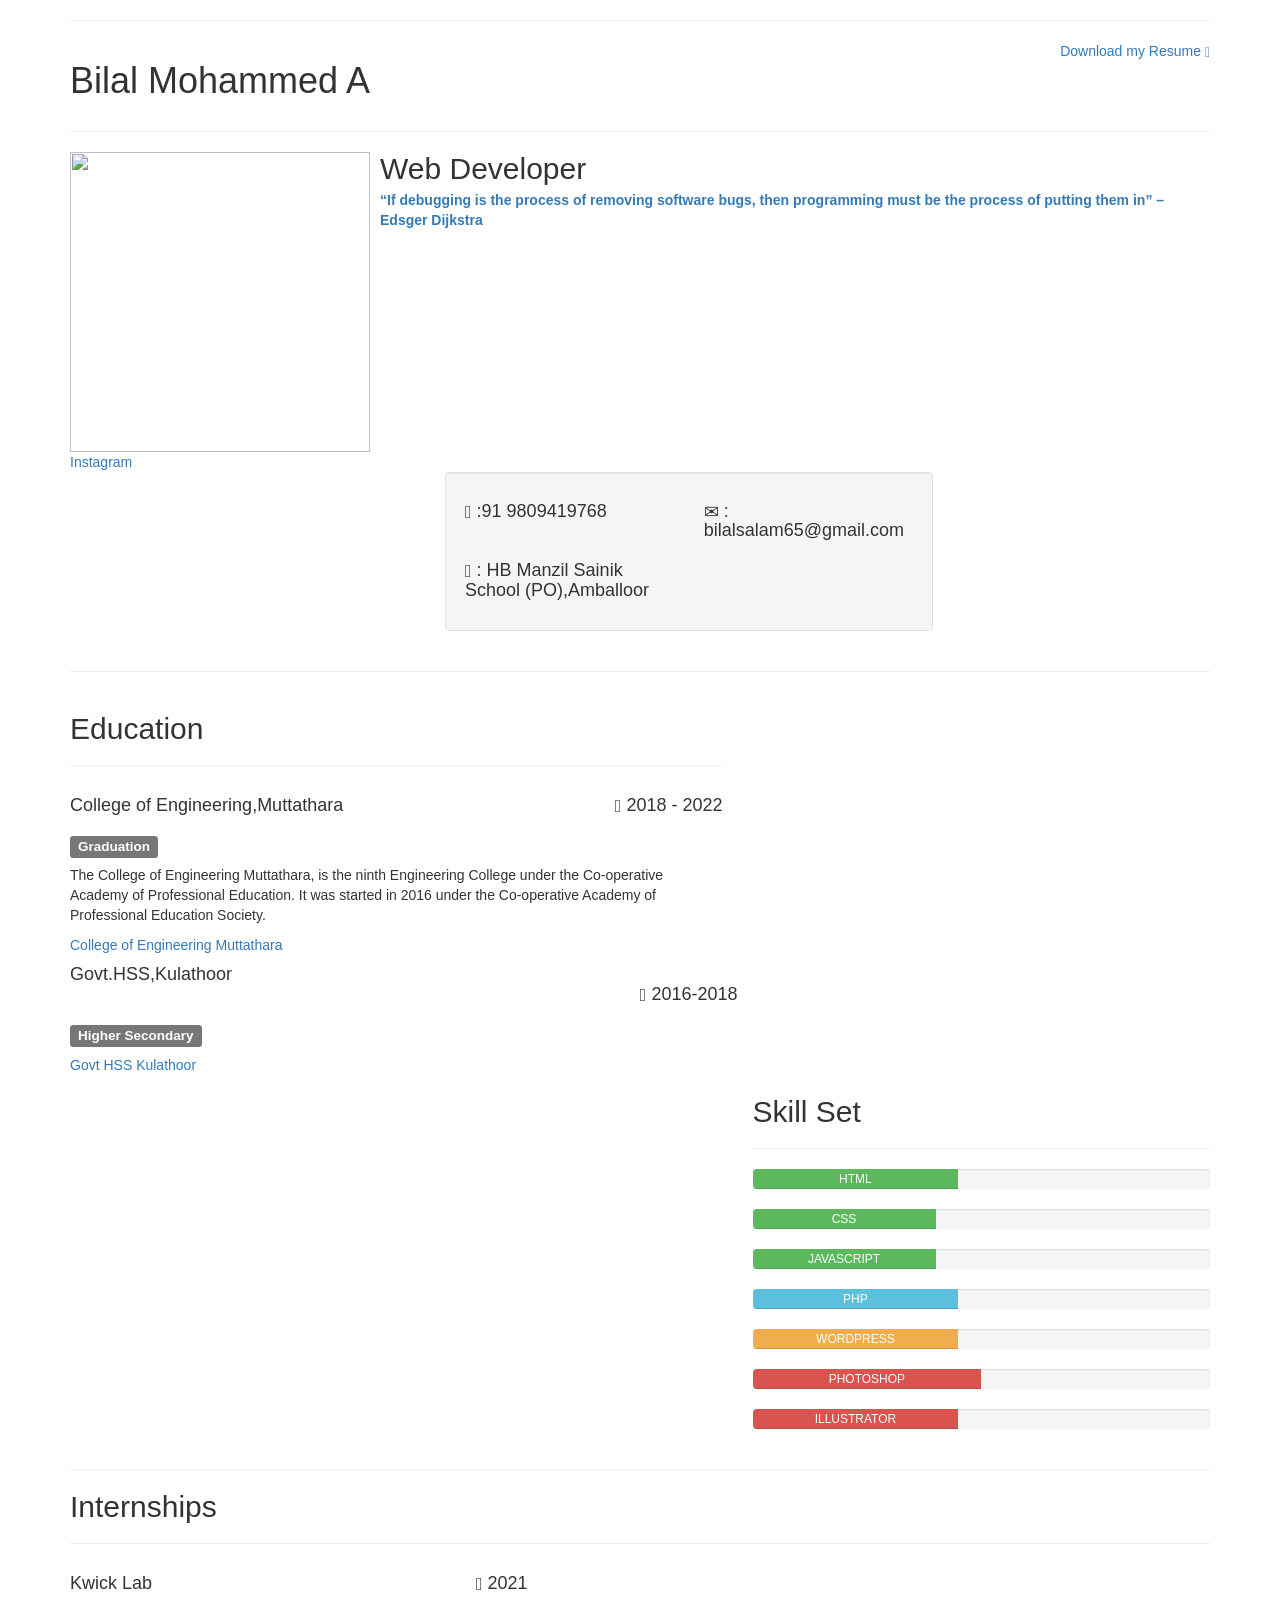
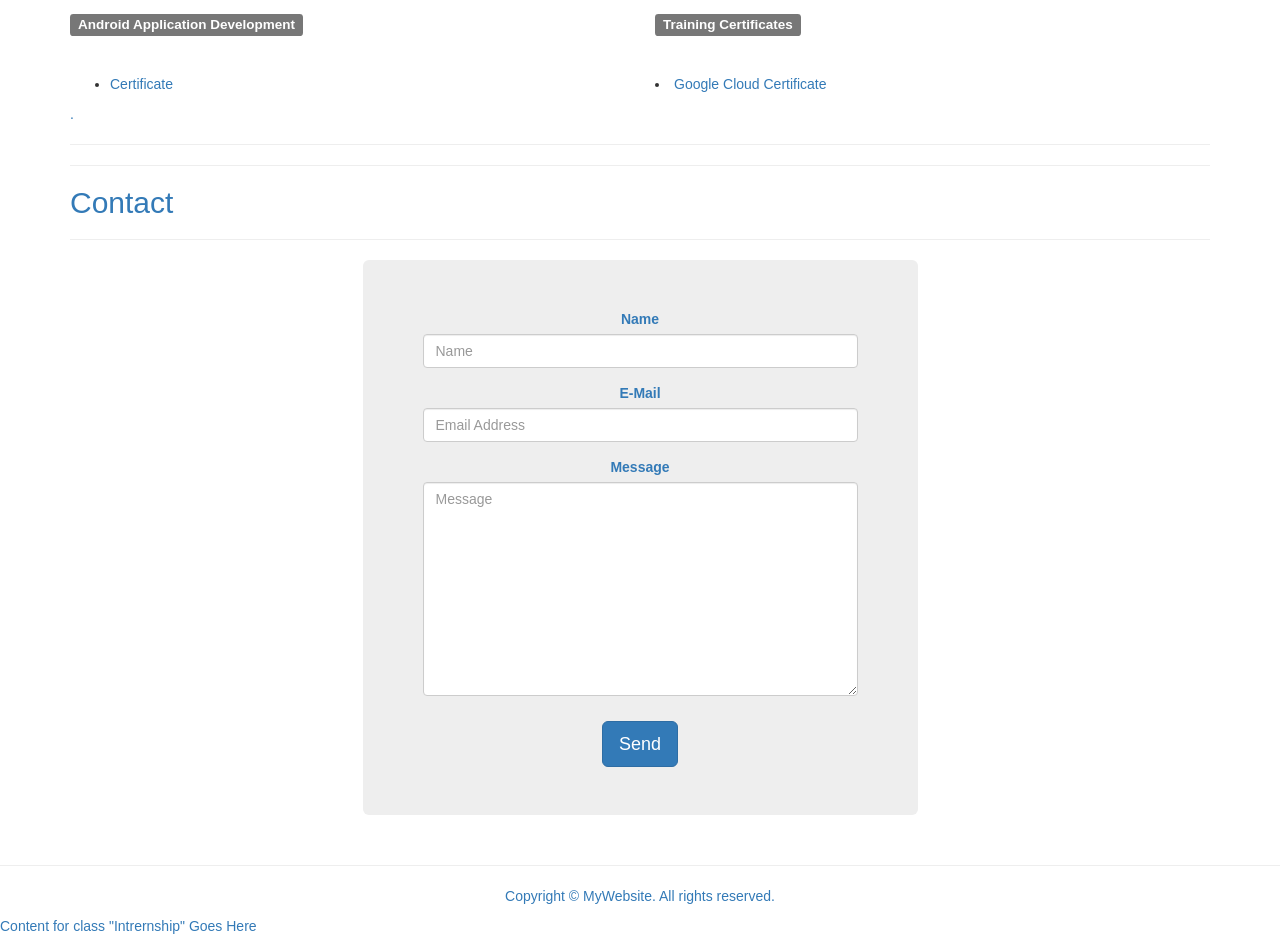
==== index.html @ 8e6f0cd2 "Update index.html" ====
<!DOCTYPE html>
<html lang="en">
<head>
<meta charset="utf-8">
<meta http-equiv="X-UA-Compatible" content="IE=edge">
<meta name="viewport" content="width=device-width, initial-scale=1">
<title>Bilal Salam</title>

<!-- Bootstrap -->
<link rel="stylesheet" href="css/bootstrap.css">
<style type="text/css">
.EDu {
}
.Intrernship {
}
</style>

<!-- HTML5 shim and Respond.js for IE8 support of HTML5 elements and media queries -->
<!-- WARNING: Respond.js doesn't work if you view the page via file:// -->
<!--[if lt IE 9]>
      <script src="https://oss.maxcdn.com/html5shiv/3.7.2/html5shiv.min.js"></script>
      <script src="https://oss.maxcdn.com/respond/1.4.2/respond.min.js"></script>
    <![endif]-->
</head>
<body>
<div class="container">
  <hr>
  <div class="row">
    <div class="col-xs-6">
      <h1>Bilal Mohammed A</h1>
    </div>
    <div class="col-xs-6">
      <p class="text-right"><a>Download my </a><a href="file:///C|/Users/Hilal Mohammed/Desktop/Hilal Documents/resume.pdf">Resume</a><a> <span class="glyphicon glyphicon-download-alt" aria-hidden="true"></span></a></p>
    </div>
  </div>
  <hr>
  <div class="row">
    <div class="col-xs-12">
      <div class="media">
        <div class="media-left"> <a href="#"> <img src="images/rty-032.jpg" width="300" height="300" alt=""/></a></div>
        <div class="media-body">
          <h2 class="media-heading">Web Developer</h2>
          <strong><a href="https://medium.com/coding-at-dawn/46-encouraging-quotes-for-web-developers-21f3e68a9fdd"> “If debugging is the process of removing software bugs, then programming must be the process of putting them in” – Edsger Dijkstra </a></strong></div>
        <a href="https://www.instagram.com/_bilal_salam_/?hl=en" target="new">Instagram</a></div>
    </div>
    <div class="col-xs-5 well col-md-offset-4">
      <div class="row">
        <div class="col-lg-6">
          <h4><span class="glyphicon glyphicon-phone" aria-hidden="true"></span> :91 9809419768</h4>
        </div>
        <div class="col-lg-6">
          <h4><span class="glyphicon glyphicon-envelope" aria-hidden="true"></span> : bilalsalam65@gmail.com</h4>
        </div>
      </div>
      <div class="row">
        <div class="col-lg-6">
          <h4><span class="glyphicon glyphicon-map-marker" aria-hidden="true"></span> : HB Manzil Sainik School (PO),Amballoor</h4>
        </div>
        <div class="col-lg-6"></div>
      </div>
    </div>
  </div>
  <hr>
  <div class="row EDu">
    <div class="col-sm-8 col-lg-7">
      <h2>Education</h2>
      <hr>
      <div class="row">
        <div class="col-xs-6">
          <h4>College of Engineering,Muttathara</h4>
        </div>
        <div class="col-xs-6">
          <h4 class="text-right"><span class="glyphicon glyphicon-calendar" aria-hidden="true"></span> 2018 - 2022</h4>
        </div>
      </div>
      <h4><span class="label label-default">Graduation</span></h4>
      <p>The College of Engineering Muttathara, is the ninth Engineering College under the Co-operative Academy of Professional Education. It was started in 2016 under the Co-operative Academy of Professional Education Society.</p>
      <a href="https://cemuttathara.org/" target="new"> College of Engineering Muttathara </a>
      <div class="row">
        <div class="col-xs-6">
          <h4>Govt.HSS,Kulathoor</h4>
        </div>
        <div class="col
           <h4 class="text-right">&nbsp;
          <h4 class="text-right"><span class="glyphicon glyphicon-calendar" aria-hidden="true"></span> 2016-2018</h4>
        </div>
      </div>
      <h4><span class="label label-default">Higher Secondary</span></h4>
      <p></p>
      <a href="https://www.google.com/maps/uv?pb=!1s0x3b05be8ddf71449b:0x9cc65a58ab740cec!3m1!7e115!4shttps://lh5.googleusercontent.com/p/AF1QipPWMw6dT3Jnxt-10v-lchp_ntFnk-zaHBDnufw1%3Dw282-h160-k-no!5sgovt+hss+kulathoor+school+code+-+Google+Search!15zQ2dJZ0FRPT0&imagekey=!1e10!2sAF1QipPWMw6dT3Jnxt-10v-lchp_ntFnk-zaHBDnufw1&hl=en&sa=X&ved=2ahUKEwiK3YTK9-TzAhUs63MBHTxiD-AQoip6BAhQEAM" target="new">Govt HSS Kulathoor</a></div>
    <div class="col-sm-8 col-lg-7">&nbsp;</div>
    <div class="col-sm-4 col-lg-5">
      <h2>Skill Set</h2>
      <hr>
      <!-- Green Progress Bar -->
      <div class="progress">
        <div class="progress-bar progress-bar-success" role="progressbar" aria-valuenow="85" aria-valuemin="0" aria-valuemax="100" style="width: 45%"> HTML</div>
      </div>
      <!-- Blue Progress Bar -->
      <div class="progress">
        <div class="progress-bar progress-bar-success" role="progressbar" aria-valuenow="" aria-valuemin="0" aria-valuemax="100" style="width: 40%"> CSS</div>
      </div>
      <!-- Yellow Progress Bar -->
      <div class="progress">
        <div class="progress-bar progress-bar-success" role="progressbar" aria-valuenow="70" aria-valuemin="0" aria-valuemax="100" style="width: 40%"> JAVASCRIPT</div>
      </div>
      <!-- Red Progress Bar -->
      <div class="progress">
        <div class="progress-bar progress-bar-info" role="progressbar" aria-valuenow="60" aria-valuemin="0" aria-valuemax="100" style="width: 45%"> PHP</div>
      </div>
      <div class="progress">
        <div class="progress-bar progress-bar-warning" role="progressbar" aria-valuenow="55" aria-valuemin="0" aria-valuemax="100" style="width: 45%"> WORDPRESS</div>
      </div>
      <div class="progress">
        <div class="progress-bar progress-bar-danger" role="progressbar" aria-valuenow="50" aria-valuemin="0" aria-valuemax="100" style="width: 50%"> PHOTOSHOP</div>
      </div>
      <div class="progress">
        <div class="progress-bar progress-bar-danger" role="progressbar" aria-valuenow="50" aria-valuemin="0" aria-valuemax="100" style="width: 45%"> ILLUSTRATOR</div>
      </div>
    </div>
  </div>
  <hr>
  <h2>Internships</h2>
  <hr>
  <div class="row">
    <div class="col-lg-6">
      <div class="row">
        <div class="col-xs-5">
          <h4>Kwick Lab</h4>
        </div>
        <div class="col-xs-5">
          <h4 class="text-right"><span class="glyphicon glyphicon-calendar" aria-hidden="true"></span> 2021</h4>
        </div>
      </div>
      <h4><span class="label label-default">Android Application Development</span></h4>
      <p>&nbsp;</p>
      <ul>
        <li> <a href="Certificate (0076).jpg" target="new">Certificate</a>
      </ul>
      <a href="/Coursera 8WQWTU9MKTCG.pdf" /a>. </a></div>
    <a href="/Coursera 8WQWTU9MKTCG.pdf" /a>
    <div class="col-lg-6">
      <div class="row">
          <div class="col-xs-5"> </div>
          <div class="col-xs-6">
            <h4 class="text-right">&nbsp;</h4>
        </div>
      </div>
        <h4><span class="label label-default">Training Certificates</span></h4>
      <p>&nbsp;</p>

    
        <li> <a href="Coursera 8APX7NNWUPXX.pdf" target="new"> Google Cloud Certificate</a>
      </ul>
  
      </ul>
      </div>
    </a></div>
  <a href="/Coursera 8WQWTU9MKTCG.pdf" /a>
  <hr>
  
  <hr>
  <h2>Contact</h2>
  <hr>
</a></div>
<a href="/Coursera 8WQWTU9MKTCG.pdf" /a>
<div class="container">
  <div class="row">
    <div class="col-lg-offset-3 col-xs-12 col-lg-6">
      <div class="jumbotron">
        <div class="row text-center">
          <div class="text-center col-xs-12 col-sm-12 col-md-12 col-lg-12"> </div>
          <div class="text-center col-lg-12">
            <!-- CONTACT FORM https://github.com/jonmbake/bootstrap3-contact-form -->
            <form role="form" id="feedbackForm" class="text-center">
              <div class="form-group">
                <label for="name">Name</label>
                <input type="text" class="form-control" id="name" name="name" placeholder="Name">
                <span class="help-block" style="display: none;">Please enter your name.</span></div>
              <div class="form-group">
                <label for="email">E-Mail</label>
                <input type="email" class="form-control" id="email" name="email" placeholder="Email Address">
                <span class="help-block" style="display: none;">Please enter a valid e-mail address.</span></div>
              <div class="form-group">
                <label for="message">Message</label>
                <textarea rows="10" cols="100" class="form-control" id="message" name="message" placeholder="Message"></textarea>
                <span class="help-block" style="display: none;">Please enter a message.</span></div>
              <span class="help-block" style="display: none;">Please enter a the security code.</span>
              <button type="submit" id="feedbackSubmit" class="btn btn-primary btn-lg" style=" margin-top: 10px;"> Send</button>
            </form>
            <!-- END CONTACT FORM -->
          </div>
        </div>
      </div>
    </div>
  </div>
</div>
<hr>
<footer class="text-center">
  <div class="container">
    <div class="row">
      <div class="col-xs-12">
        <p>Copyright © MyWebsite. All rights reserved.</p>
      </div>
    </div>
  </div>
</footer>
<!-- jQuery (necessary for Bootstrap's JavaScript plugins) -->
<script src="js/jquery-1.11.3.min.js"></script>
<!-- Include all compiled plugins (below), or include individual files as needed -->
<script src="js/bootstrap.js"></script>
<header class="Intrernship">Content for  class "Intrernship" Goes Here</header>
</a>
</body>
</html>
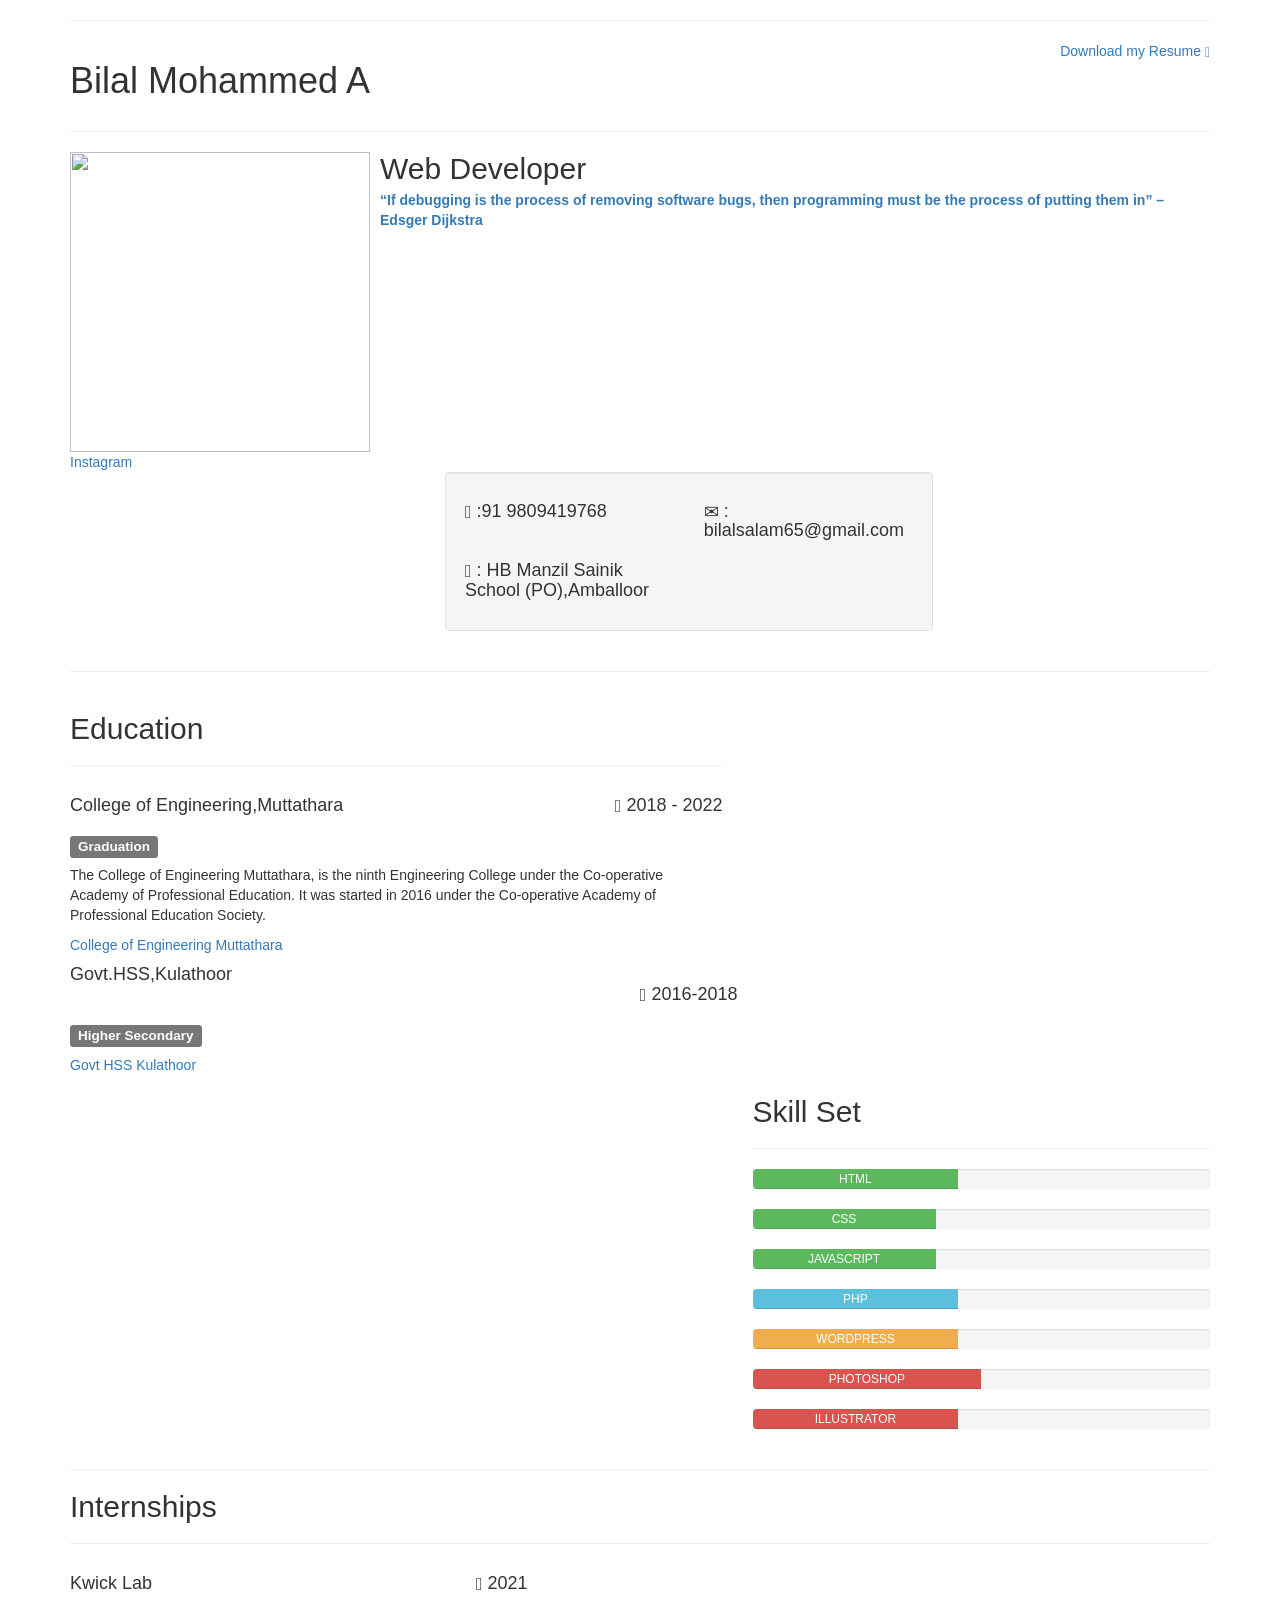
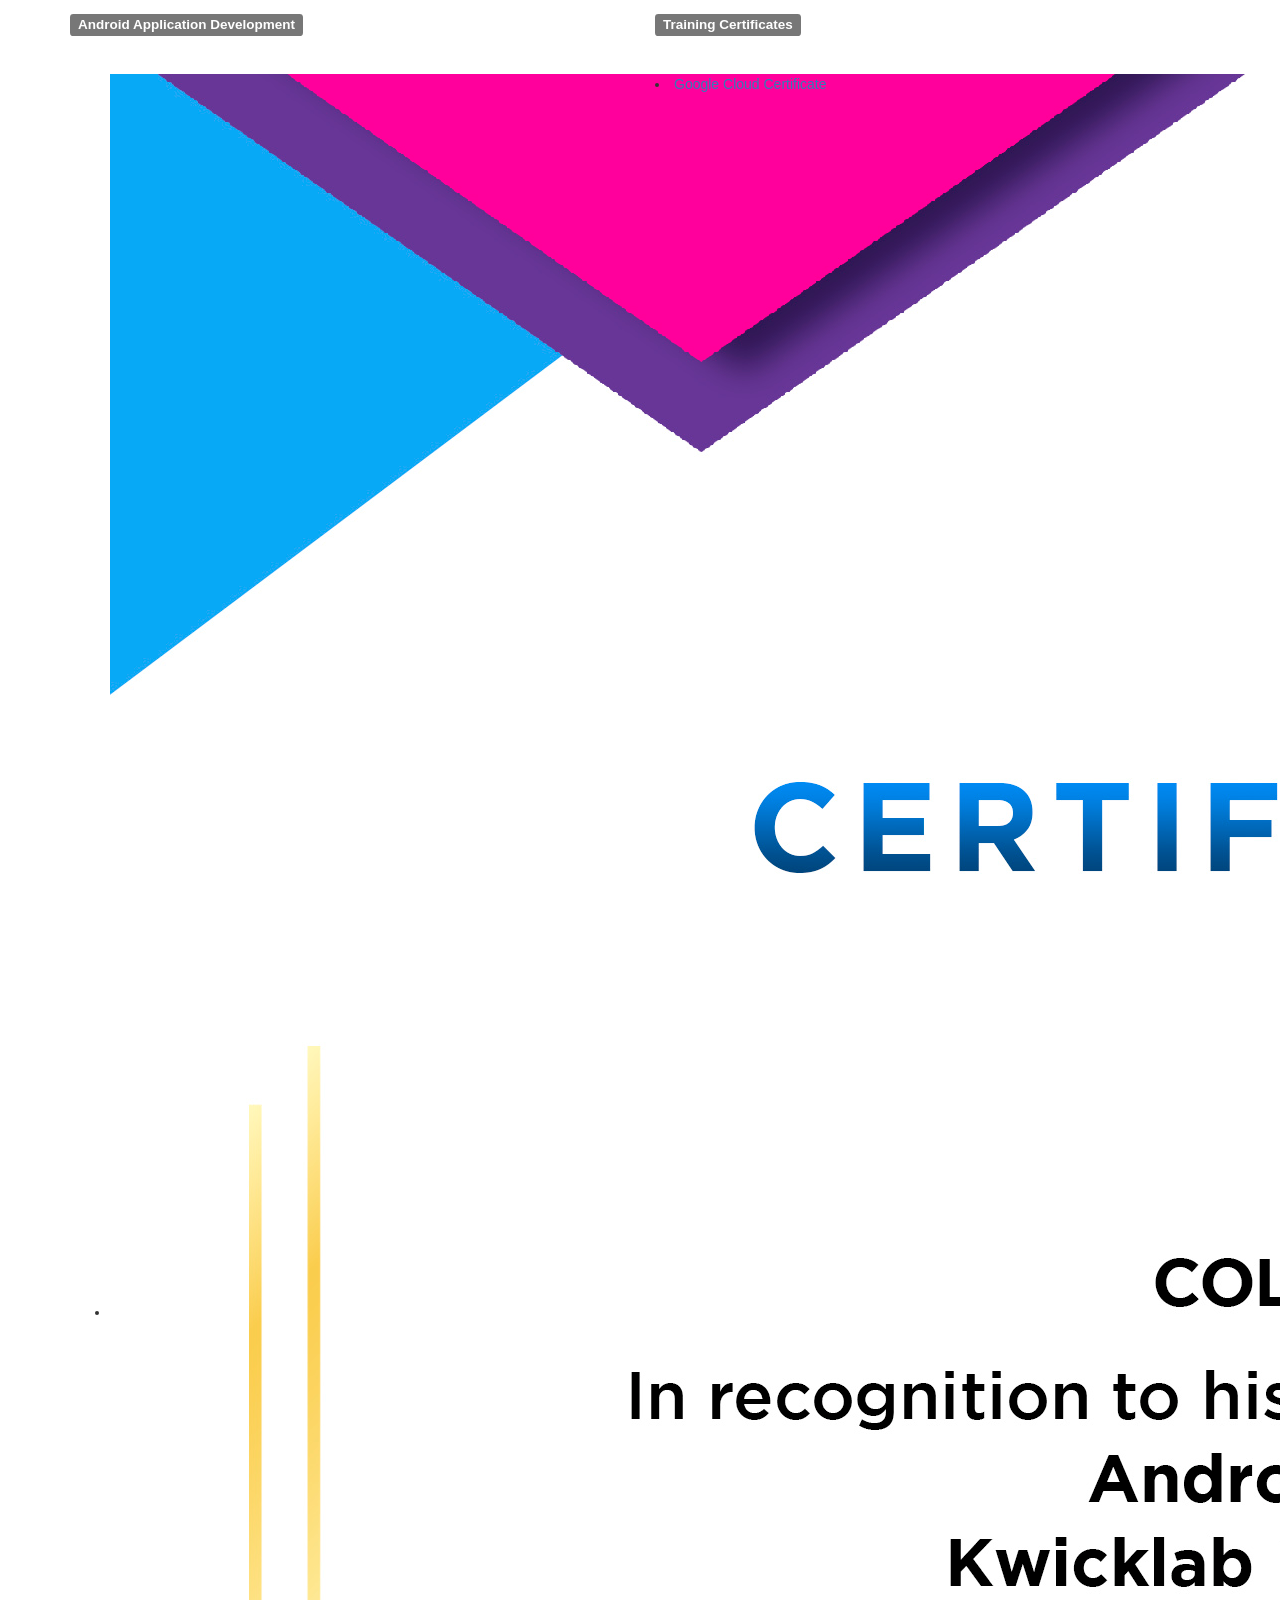
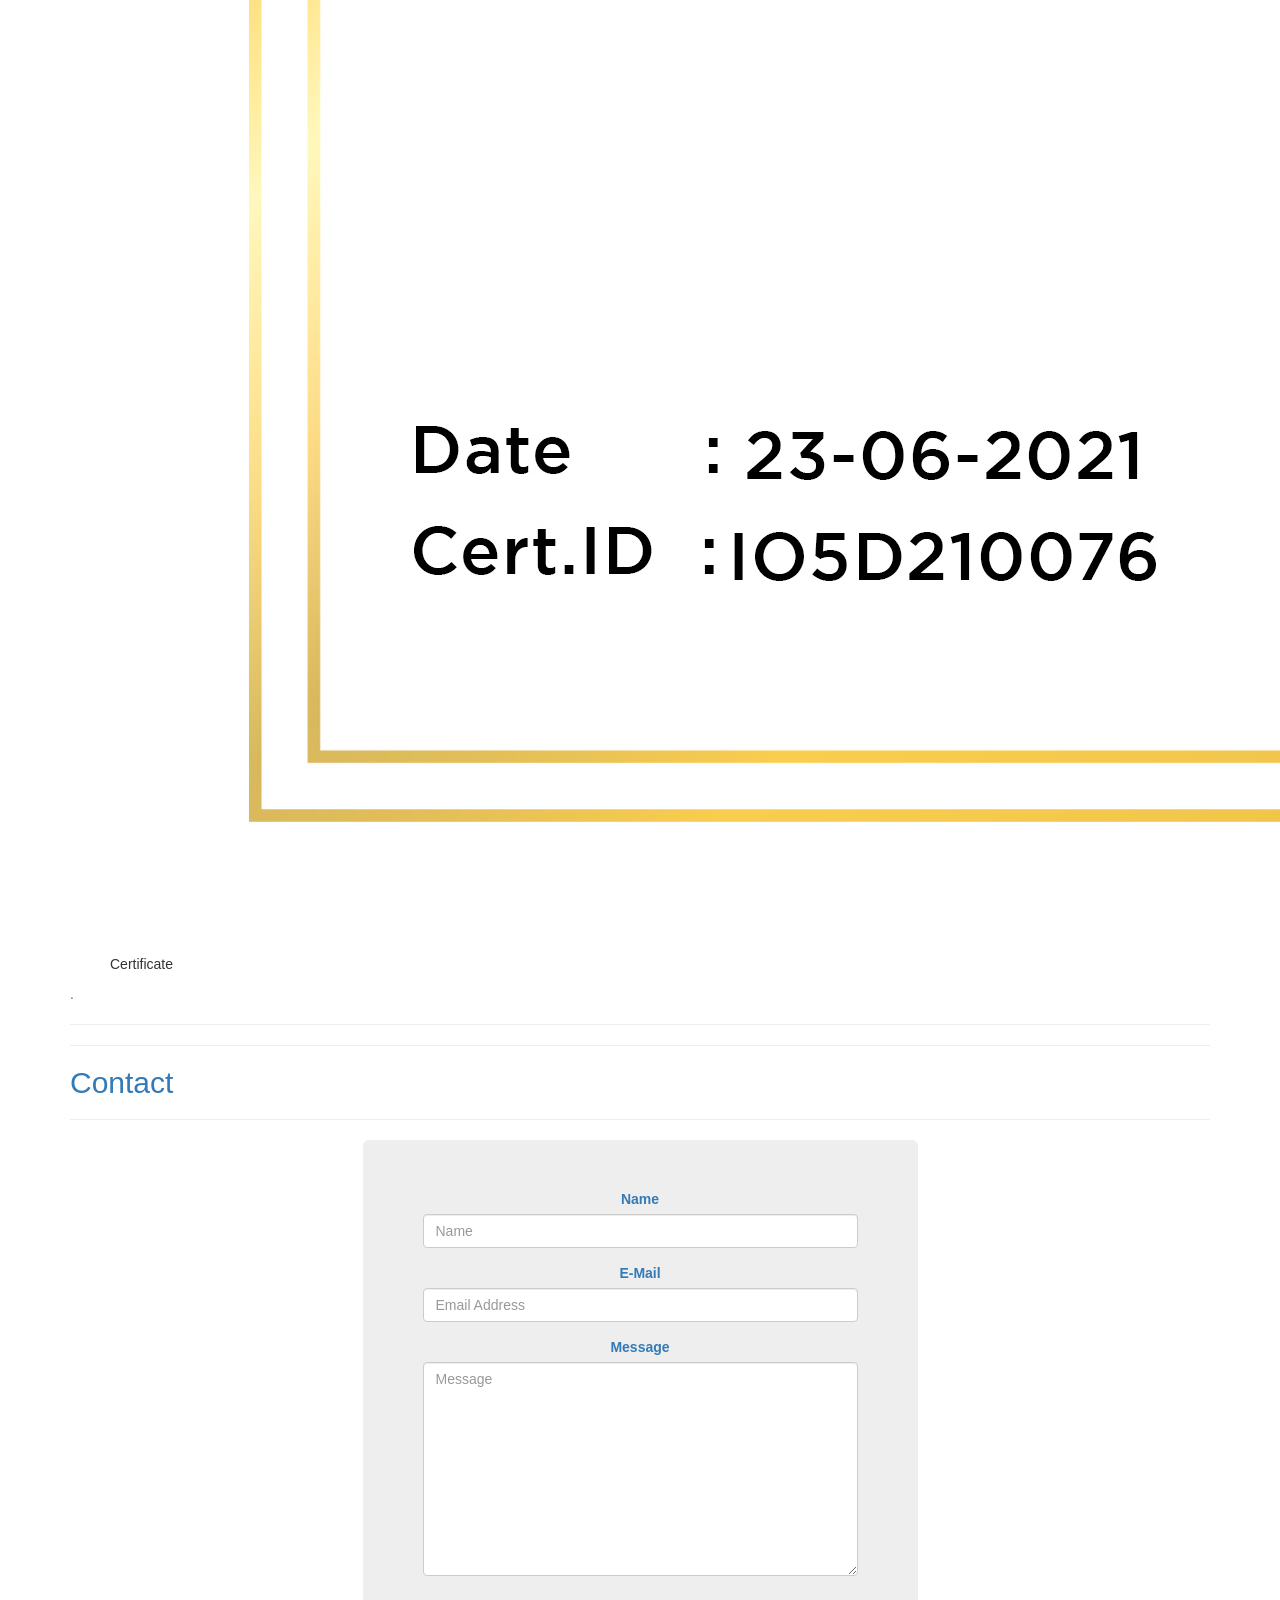
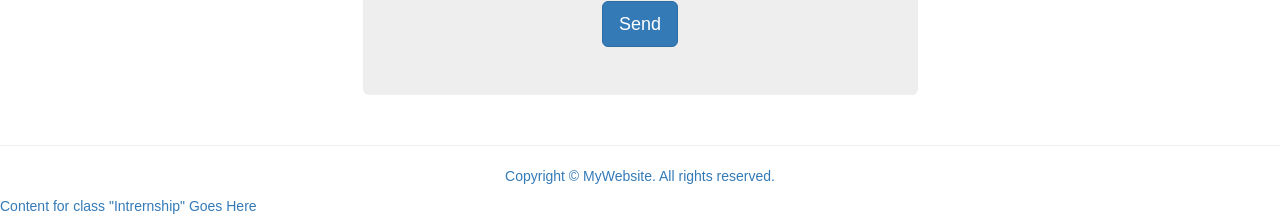
==== commit 04a1f0f4: "Update index.html" ====
--- a/index.html
+++ b/index.html
@@ -135,7 +135,7 @@
       <h4><span class="label label-default">Android Application Development</span></h4>
       <p>&nbsp;</p>
       <ul>
-        <li> <a href="Certificate (0076).jpg" target="new">Certificate</a>
+        <li> <image src="Certificate (0076).jpg" target="new">Certificate</a>
       </ul>
       <a href="/Coursera 8WQWTU9MKTCG.pdf" /a>. </a></div>
     <a href="/Coursera 8WQWTU9MKTCG.pdf" /a>
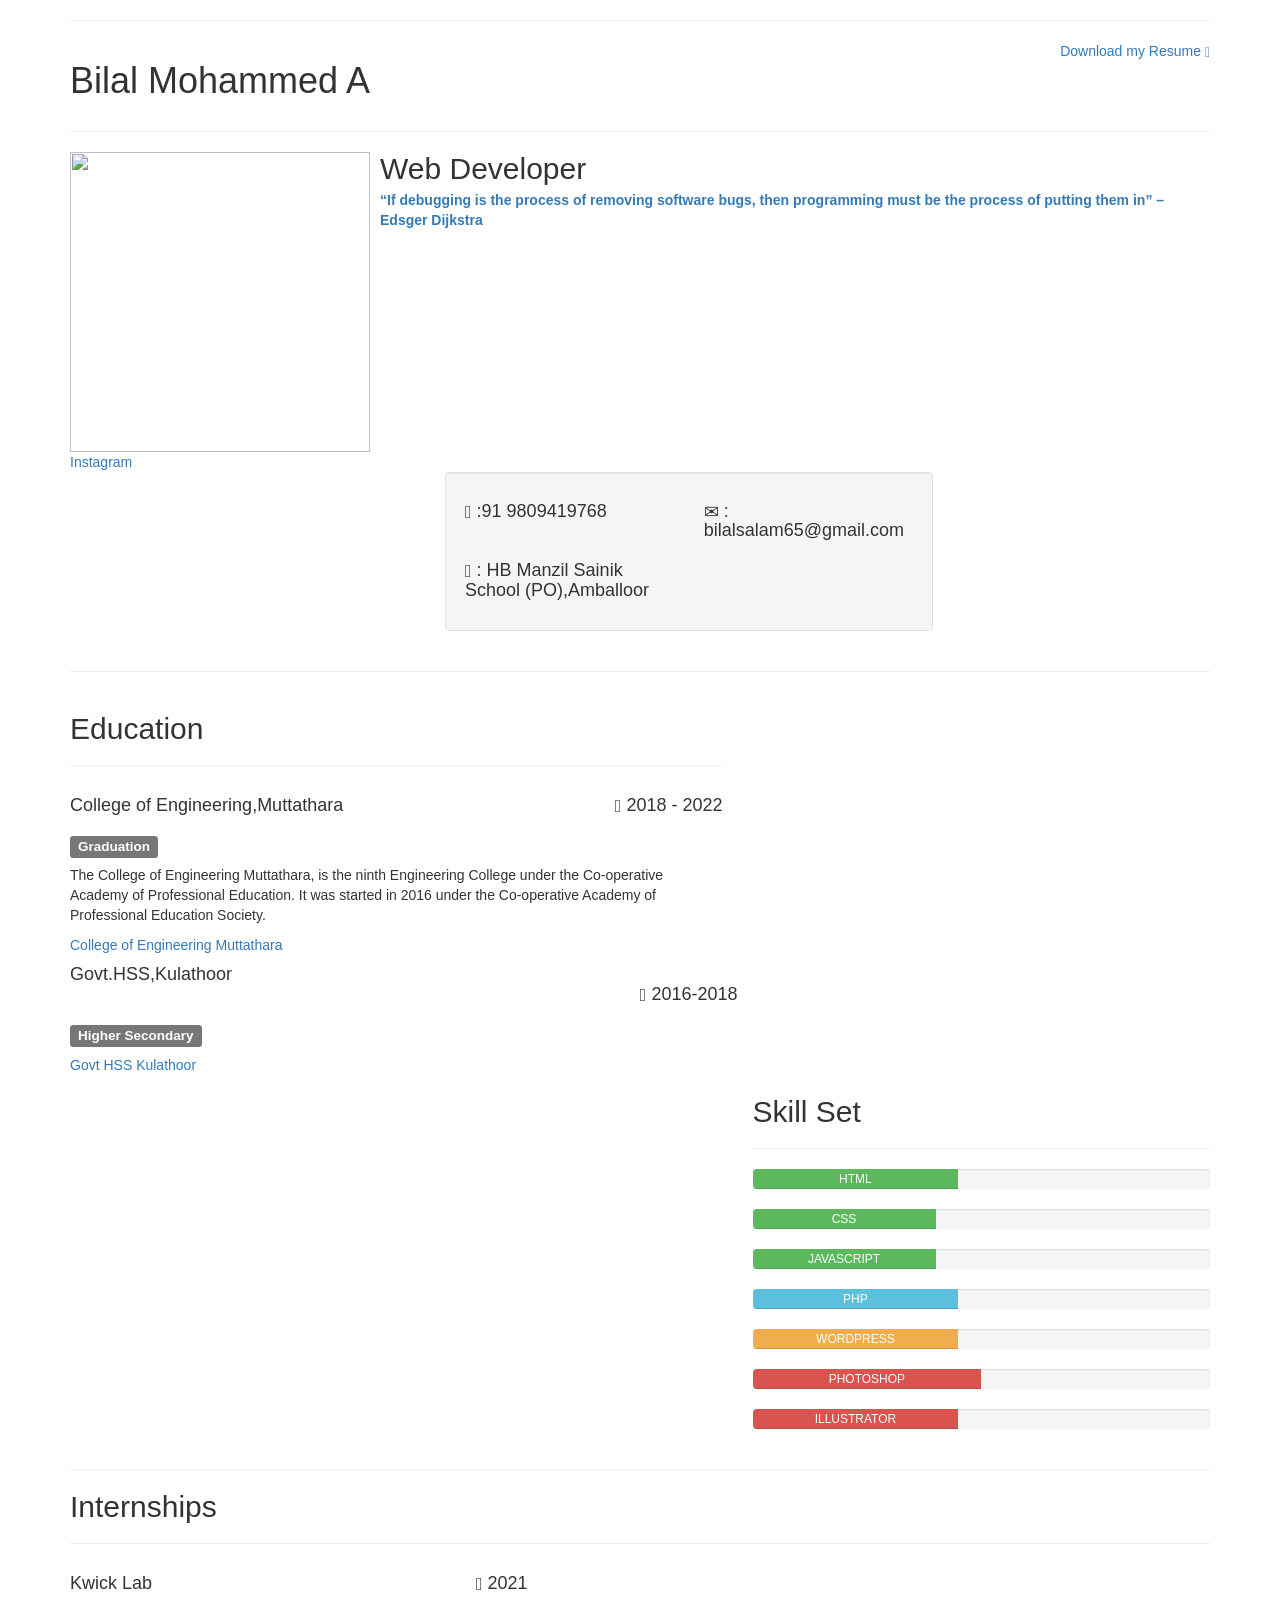
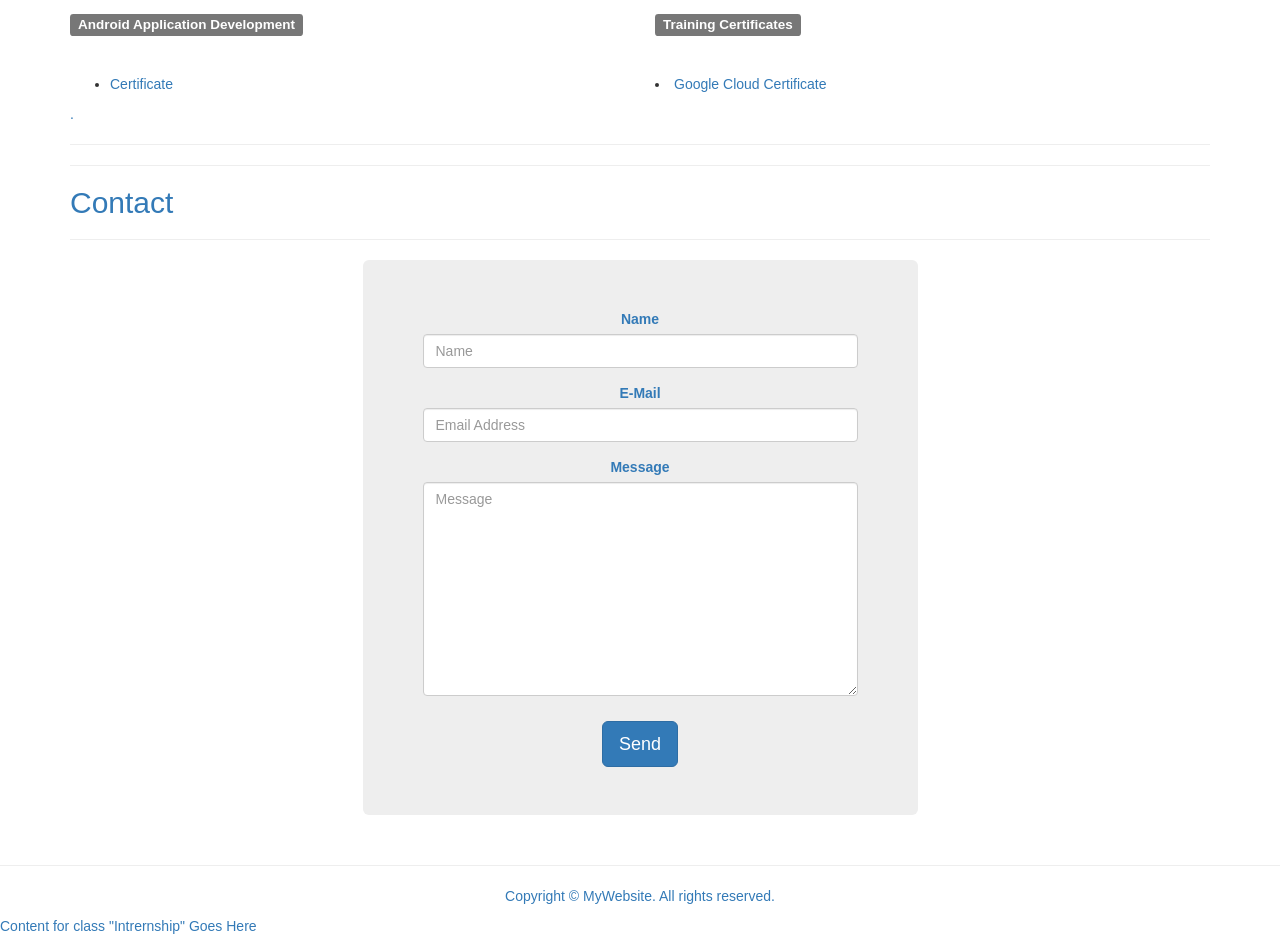
==== commit d25efbf2: "Update index.html" ====
--- a/index.html
+++ b/index.html
@@ -135,7 +135,7 @@
       <h4><span class="label label-default">Android Application Development</span></h4>
       <p>&nbsp;</p>
       <ul>
-        <li> <image src="Certificate (0076).jpg" target="new">Certificate</a>
+        <li> <a href="Intern.pdf" target="new">Certificate</a>
       </ul>
       <a href="/Coursera 8WQWTU9MKTCG.pdf" /a>. </a></div>
     <a href="/Coursera 8WQWTU9MKTCG.pdf" /a>
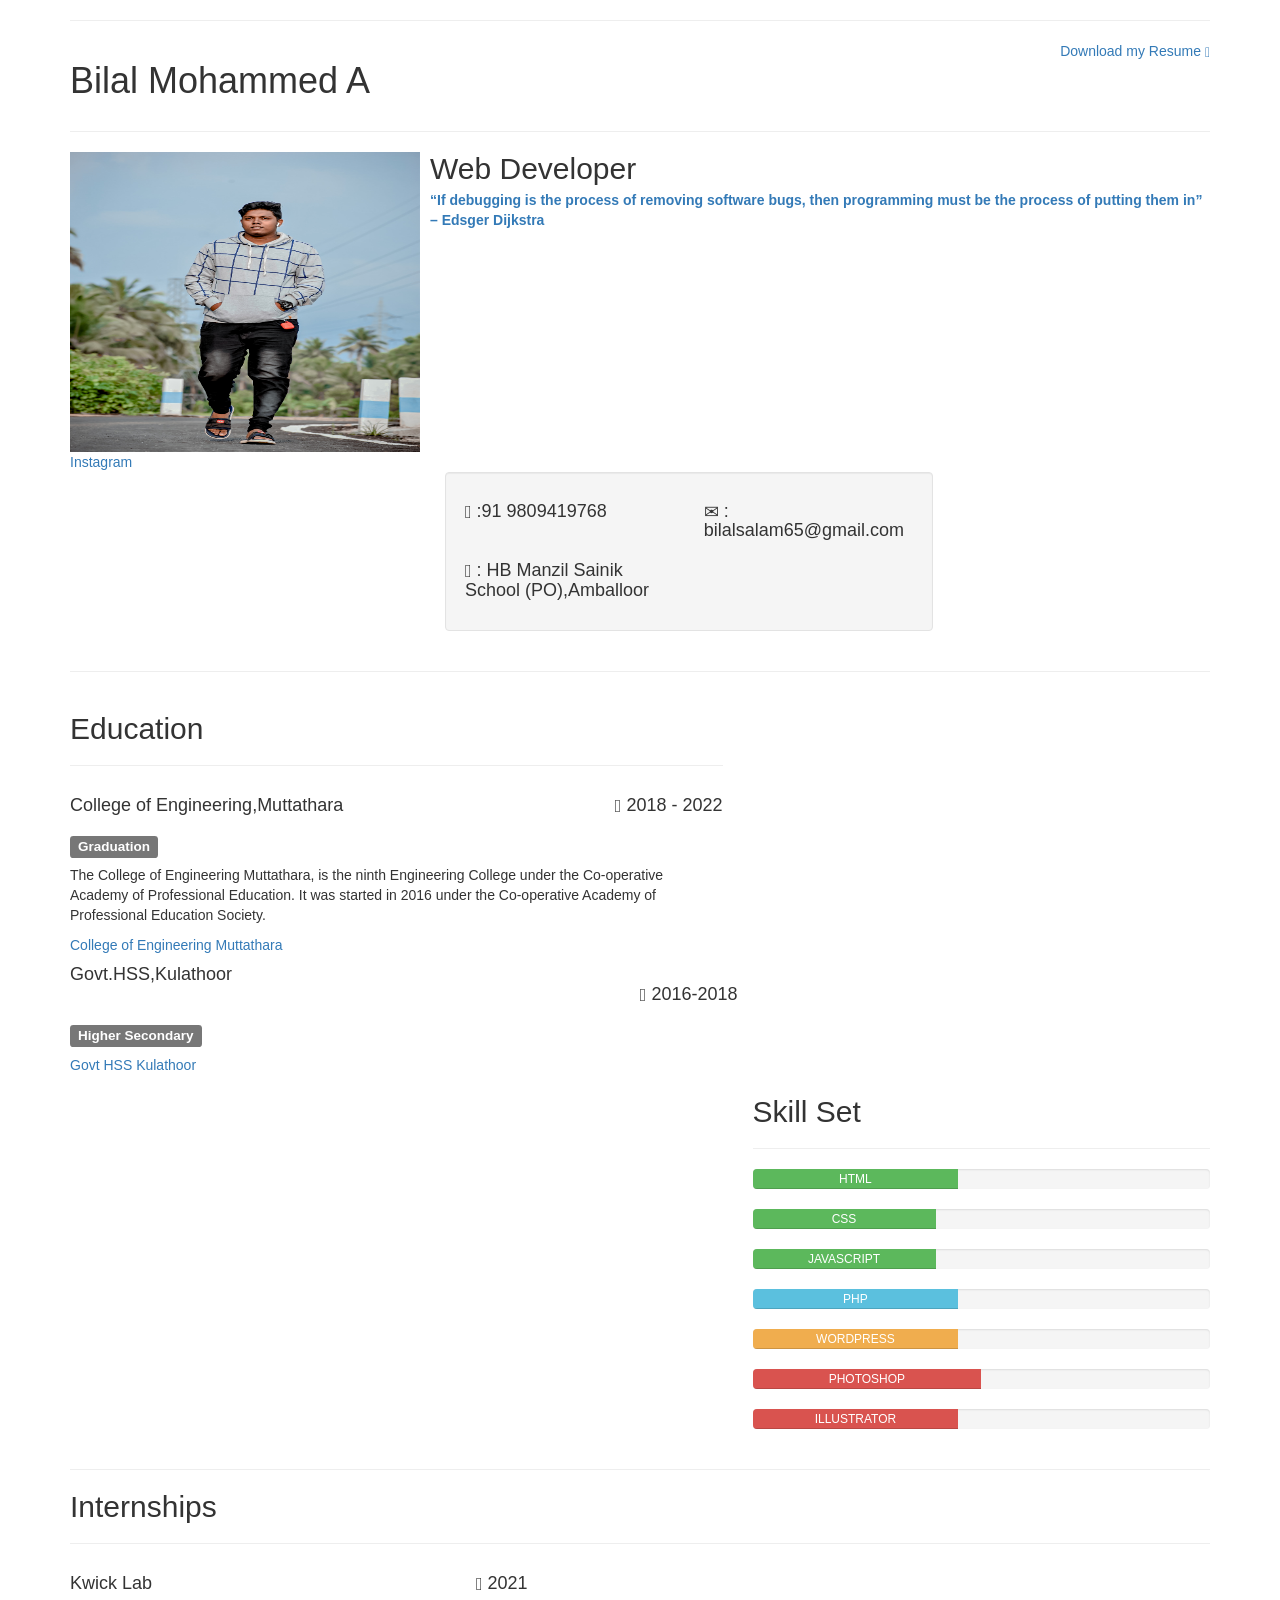
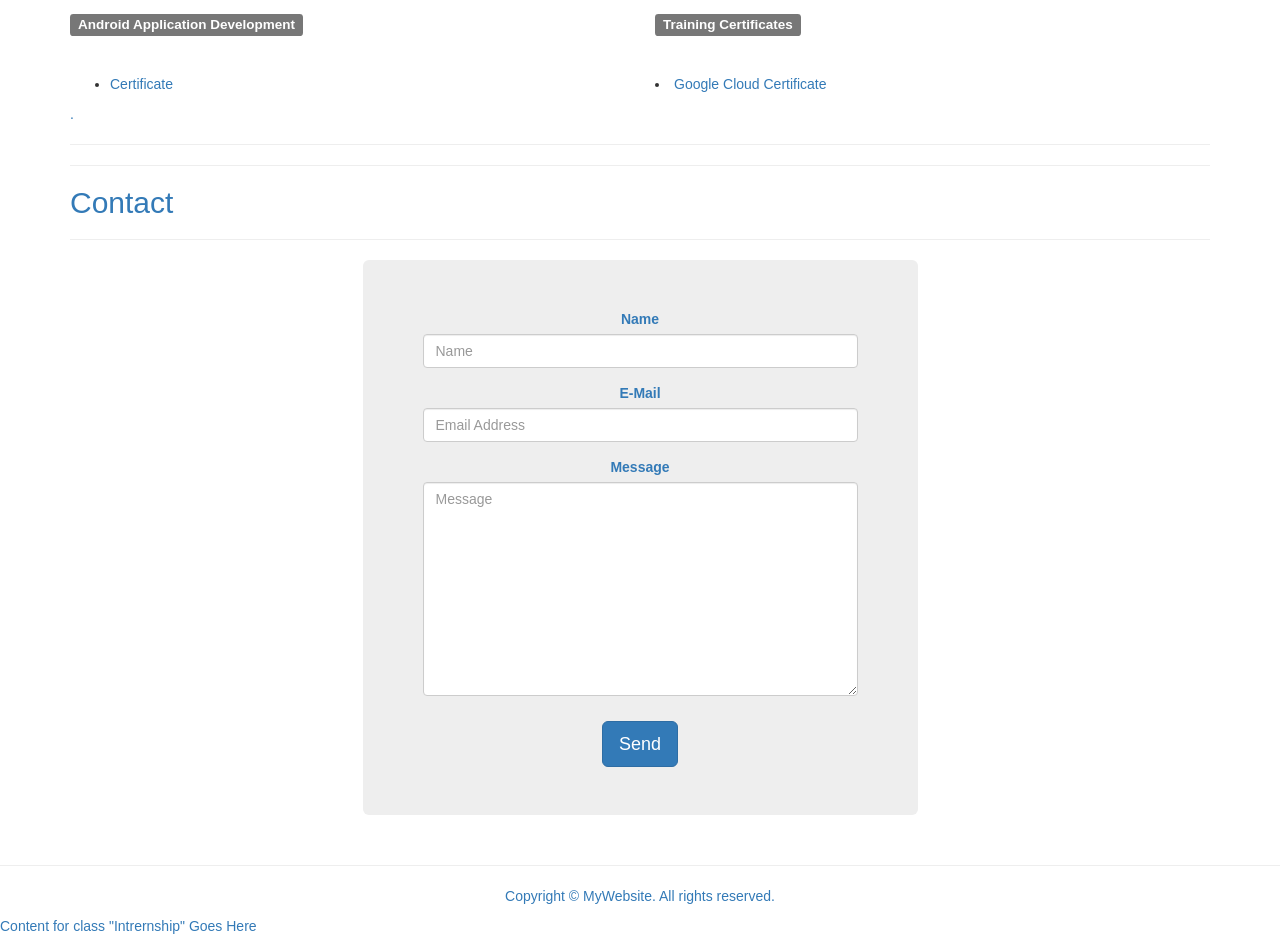
==== commit d70ee5cf: "Update index.html" ====
--- a/index.html
+++ b/index.html
@@ -37,7 +37,7 @@
   <div class="row">
     <div class="col-xs-12">
       <div class="media">
-        <div class="media-left"> <a href="#"> <img src="images/rty-032.jpg" width="300" height="300" alt=""/></a></div>
+        <div class="media-left"> <a href="#"> <img src="017e63c9-0fef-4aa3-a561-627aa233465e.jpg" width="350" height="300" alt=""/></a></div>
         <div class="media-body">
           <h2 class="media-heading">Web Developer</h2>
           <strong><a href="https://medium.com/coding-at-dawn/46-encouraging-quotes-for-web-developers-21f3e68a9fdd"> “If debugging is the process of removing software bugs, then programming must be the process of putting them in” – Edsger Dijkstra </a></strong></div>
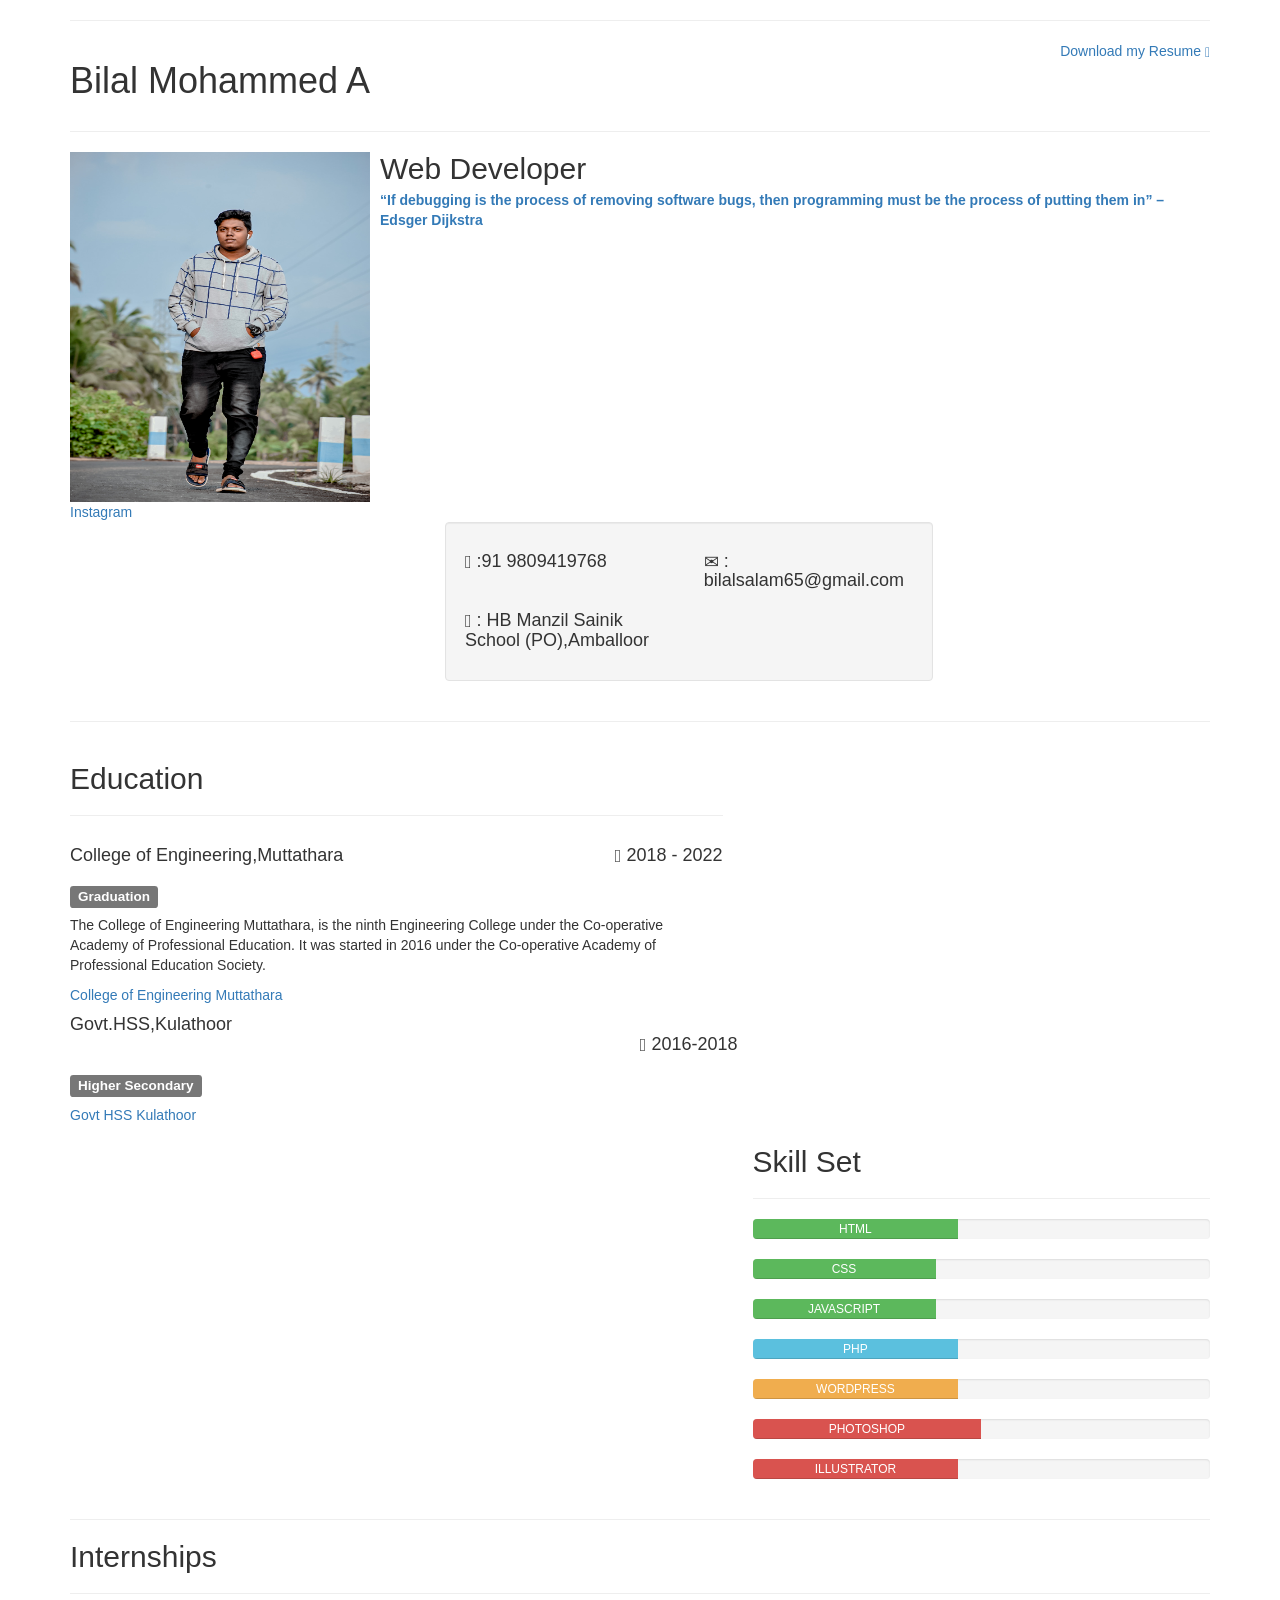
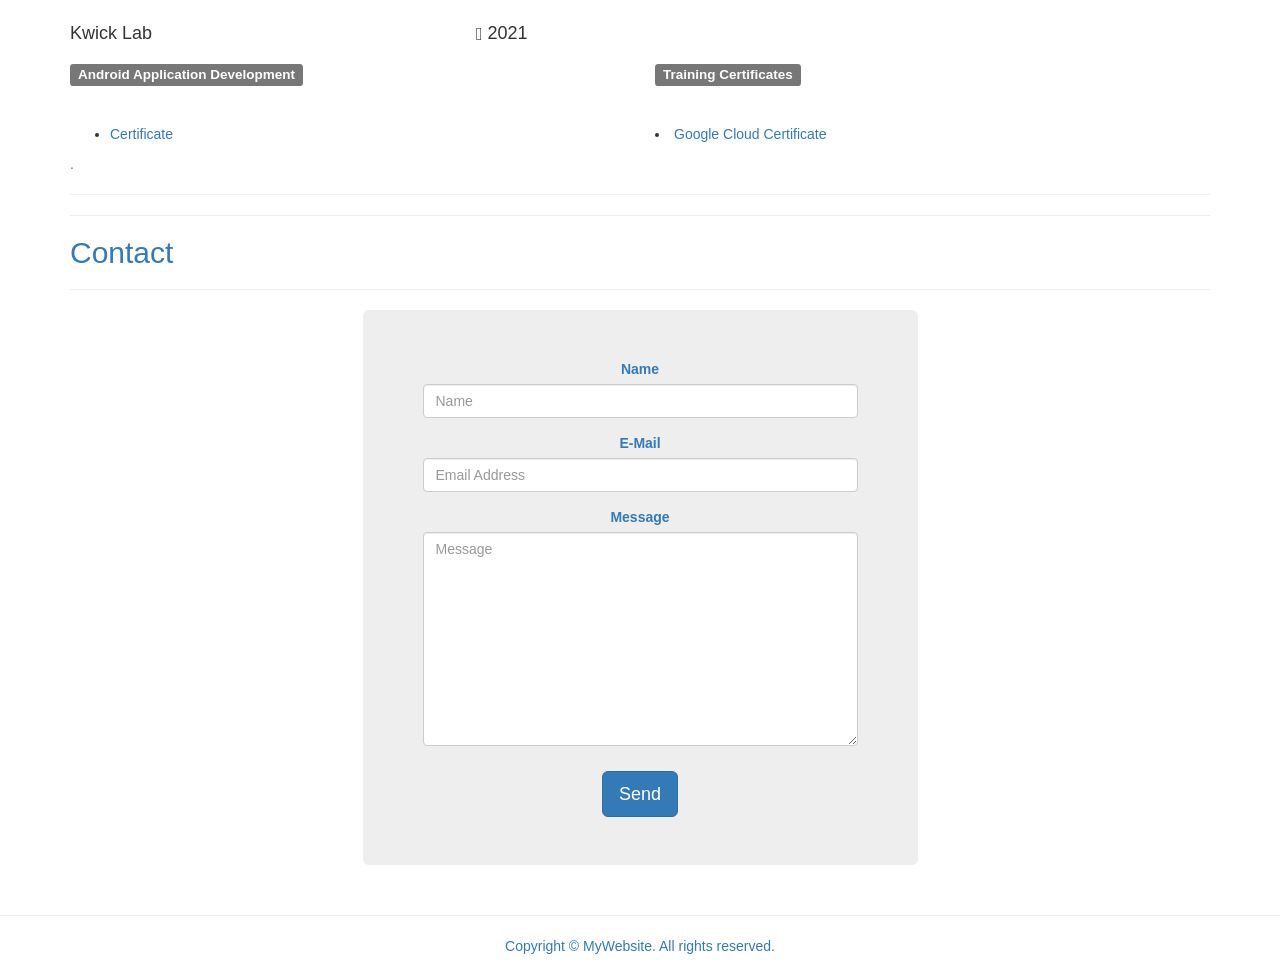
==== commit 4142a74d: "Update index.html" ====
--- a/index.html
+++ b/index.html
@@ -37,7 +37,7 @@
   <div class="row">
     <div class="col-xs-12">
       <div class="media">
-        <div class="media-left"> <a href="#"> <img src="017e63c9-0fef-4aa3-a561-627aa233465e.jpg" width="350" height="300" alt=""/></a></div>
+        <div class="media-left"> <a href="#"> <img src="017e63c9-0fef-4aa3-a561-627aa233465e.jpg" width="300" height="350" alt=""/></a></div>
         <div class="media-body">
           <h2 class="media-heading">Web Developer</h2>
           <strong><a href="https://medium.com/coding-at-dawn/46-encouraging-quotes-for-web-developers-21f3e68a9fdd"> “If debugging is the process of removing software bugs, then programming must be the process of putting them in” – Edsger Dijkstra </a></strong></div>
@@ -209,7 +209,6 @@
 <script src="js/jquery-1.11.3.min.js"></script>
 <!-- Include all compiled plugins (below), or include individual files as needed -->
 <script src="js/bootstrap.js"></script>
-<header class="Intrernship">Content for  class "Intrernship" Goes Here</header>
 </a>
 </body>
 </html>
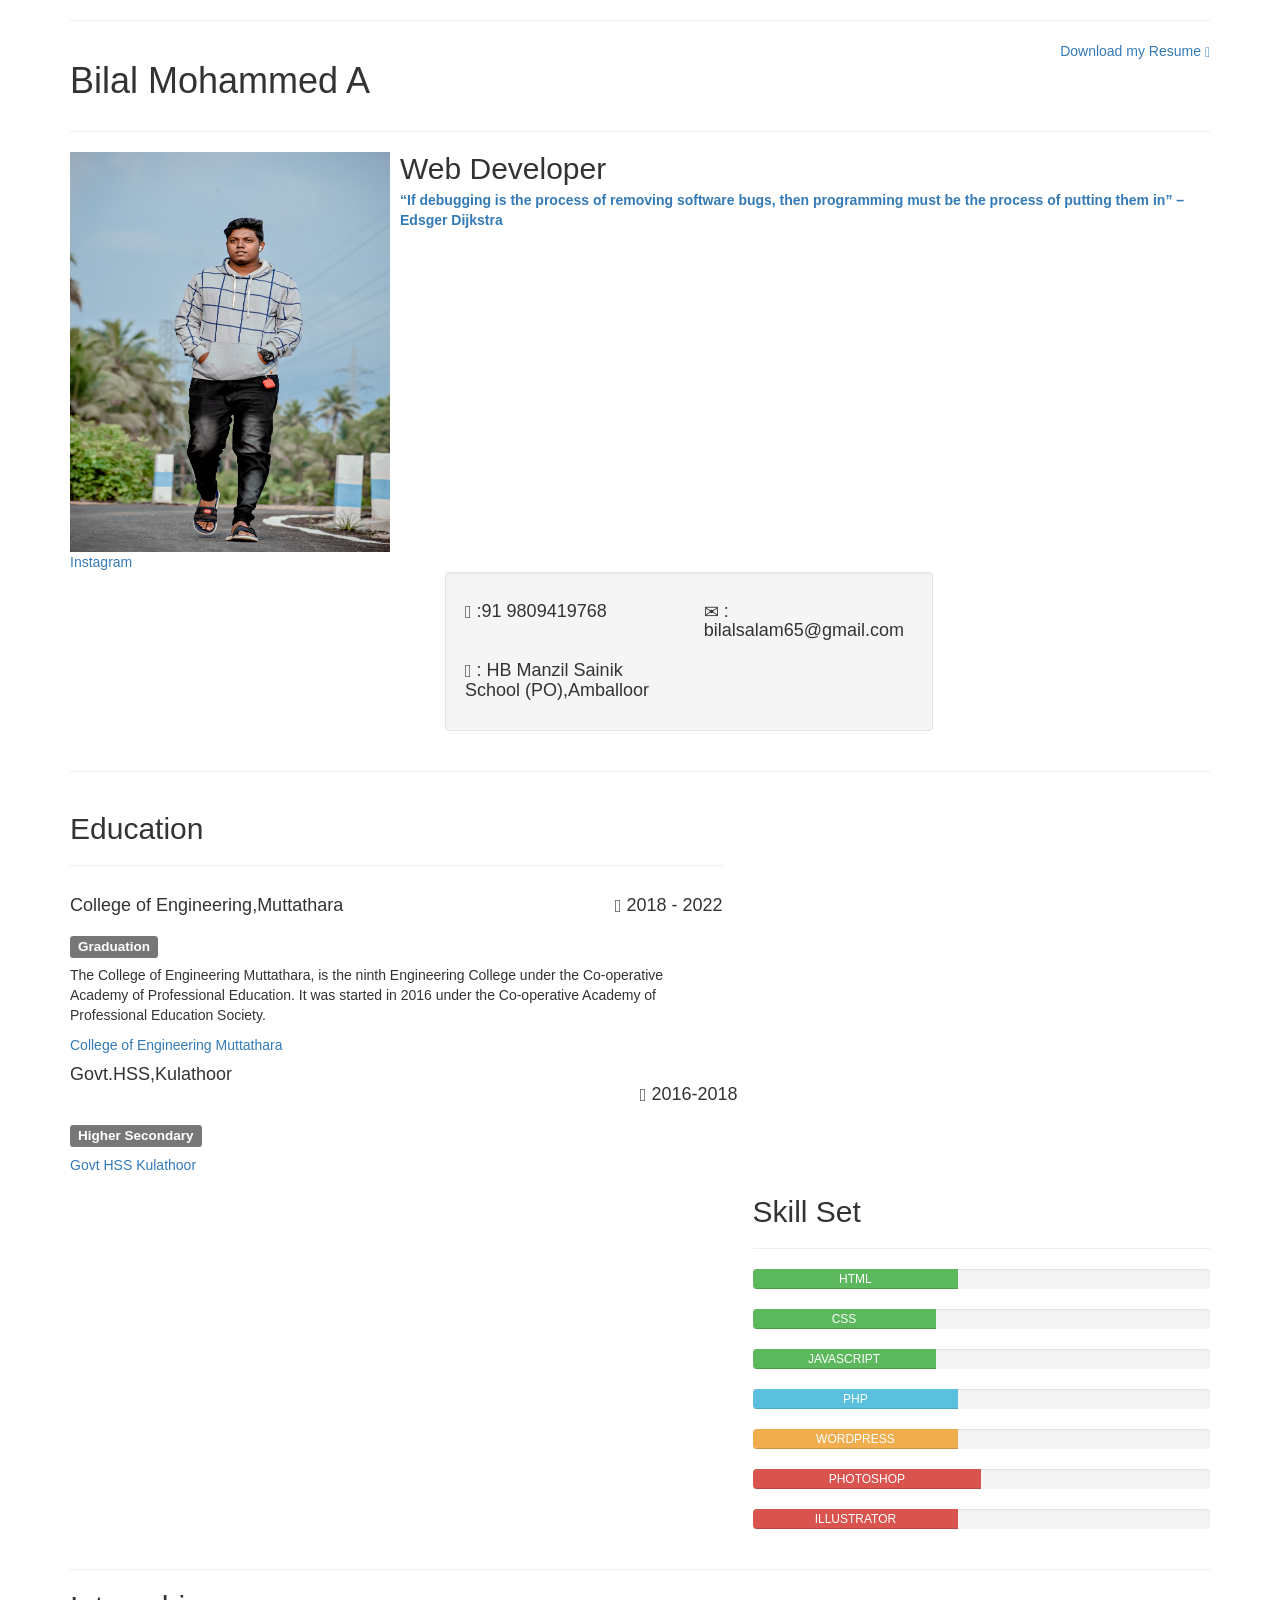
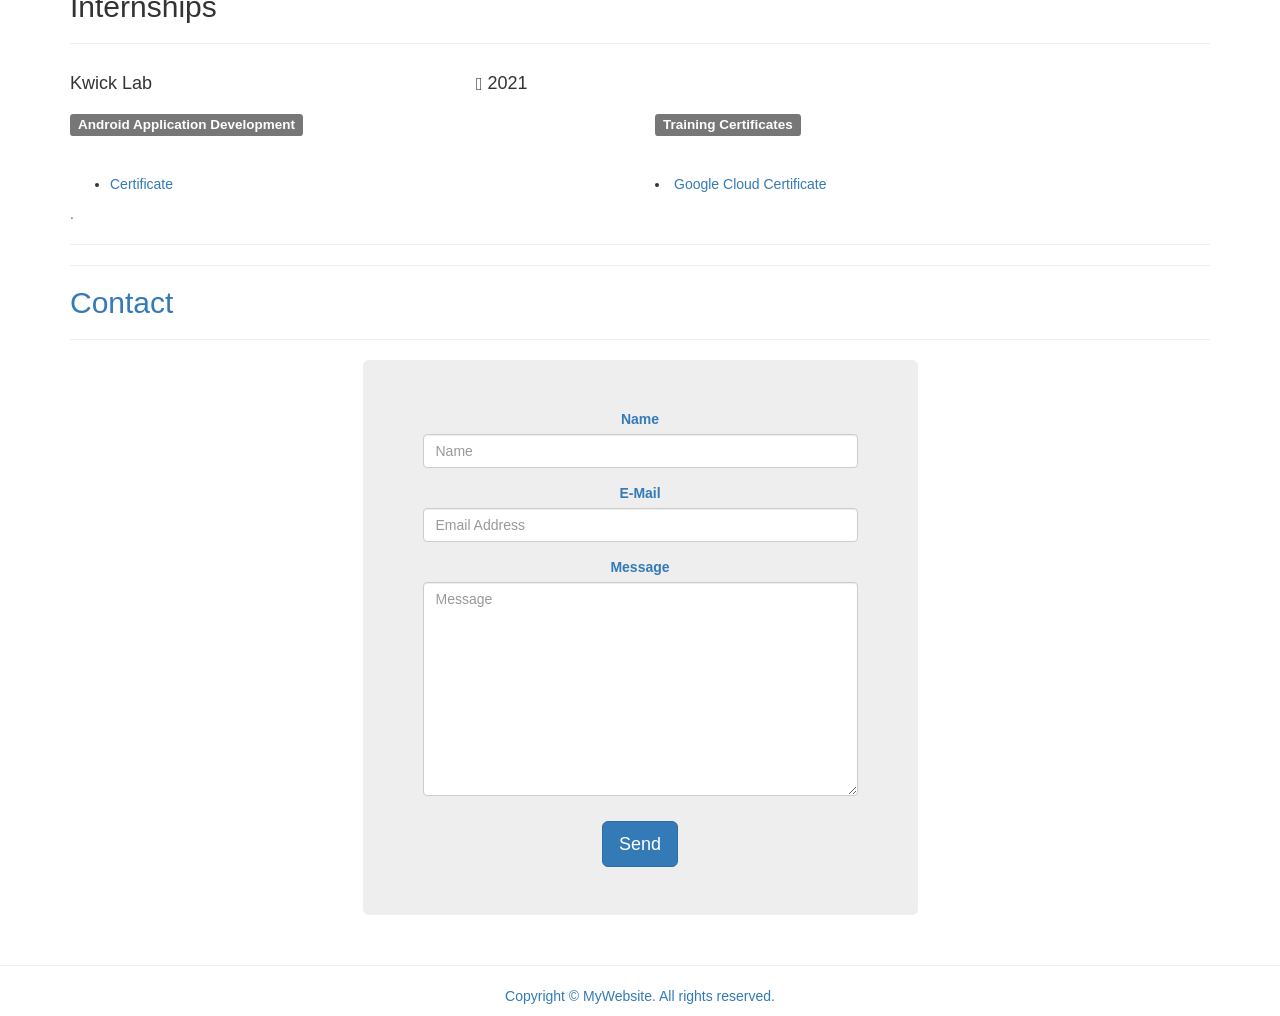
==== commit 56606b86: "Update index.html" ====
--- a/index.html
+++ b/index.html
@@ -37,7 +37,7 @@
   <div class="row">
     <div class="col-xs-12">
       <div class="media">
-        <div class="media-left"> <a href="#"> <img src="017e63c9-0fef-4aa3-a561-627aa233465e.jpg" width="300" height="350" alt=""/></a></div>
+        <div class="media-left"> <a href="#"> <img src="017e63c9-0fef-4aa3-a561-627aa233465e.jpg" width="320" height="400" alt=""/></a></div>
         <div class="media-body">
           <h2 class="media-heading">Web Developer</h2>
           <strong><a href="https://medium.com/coding-at-dawn/46-encouraging-quotes-for-web-developers-21f3e68a9fdd"> “If debugging is the process of removing software bugs, then programming must be the process of putting them in” – Edsger Dijkstra </a></strong></div>
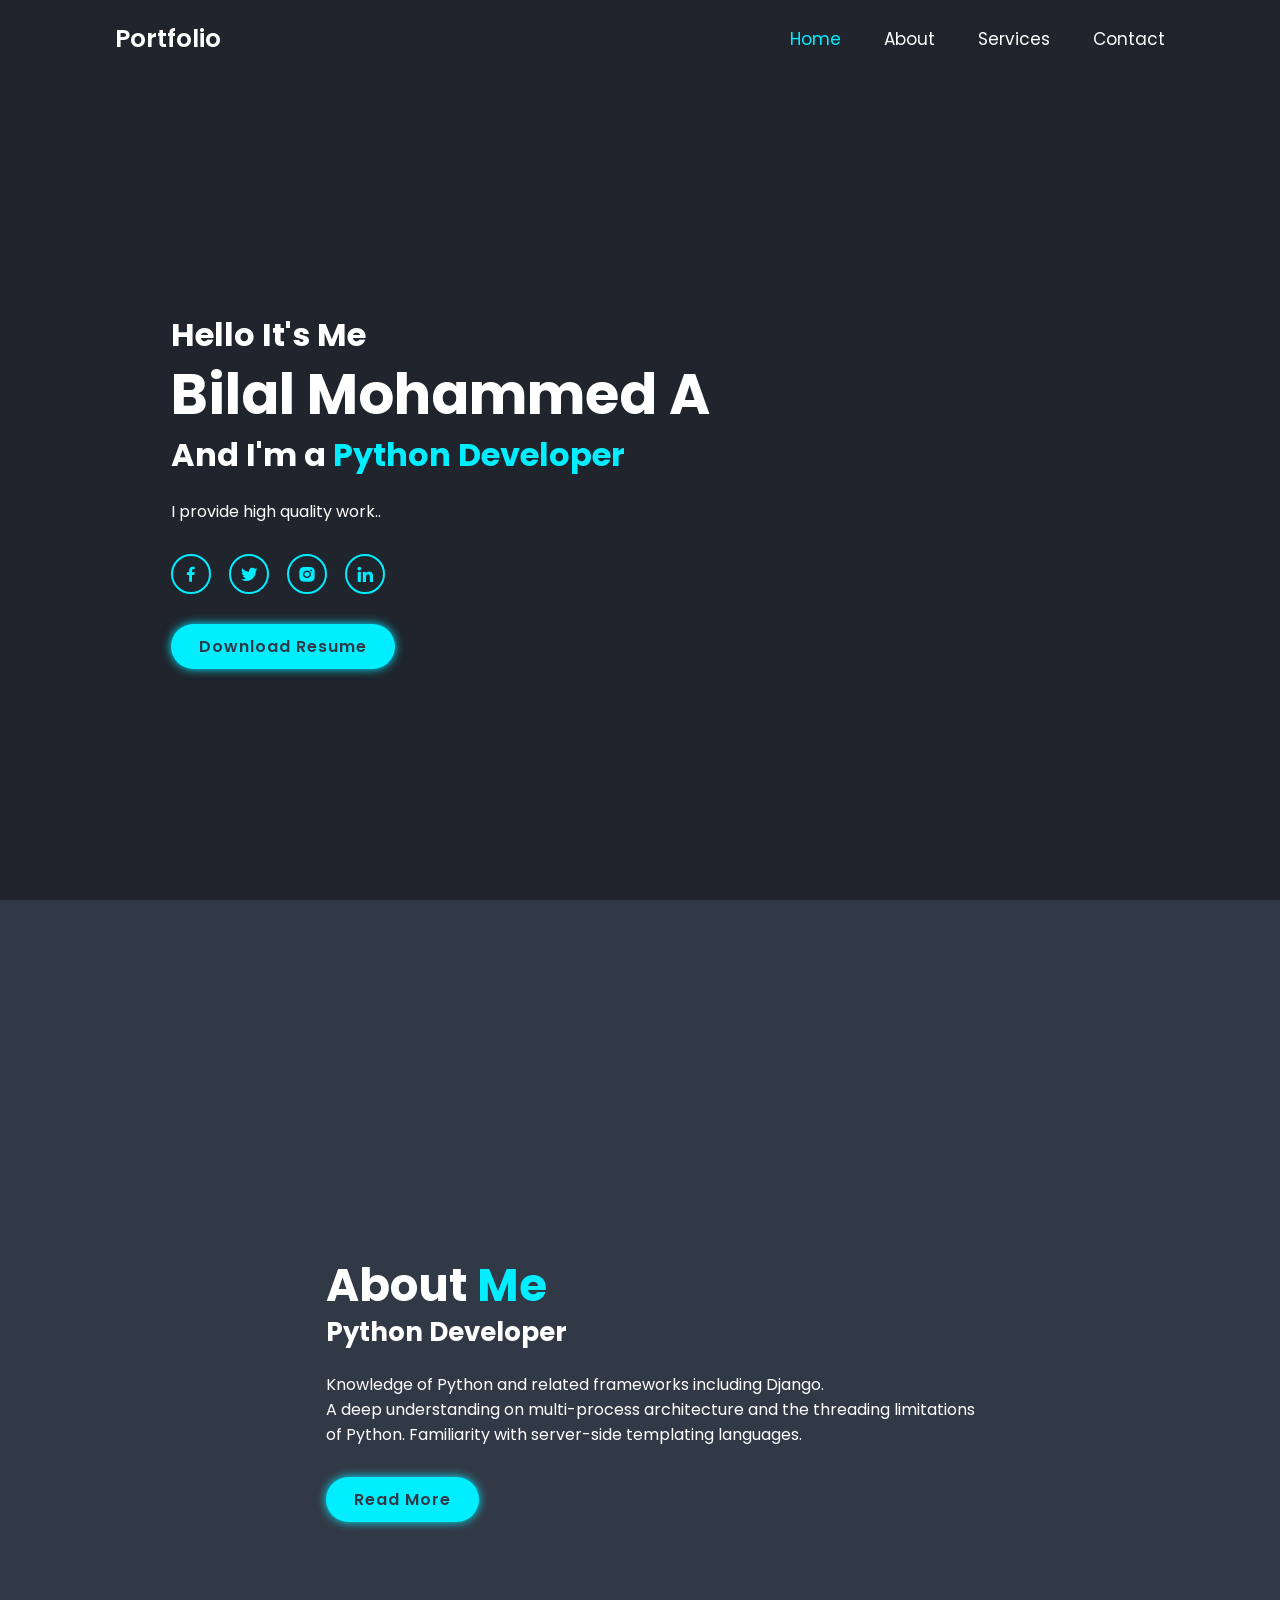
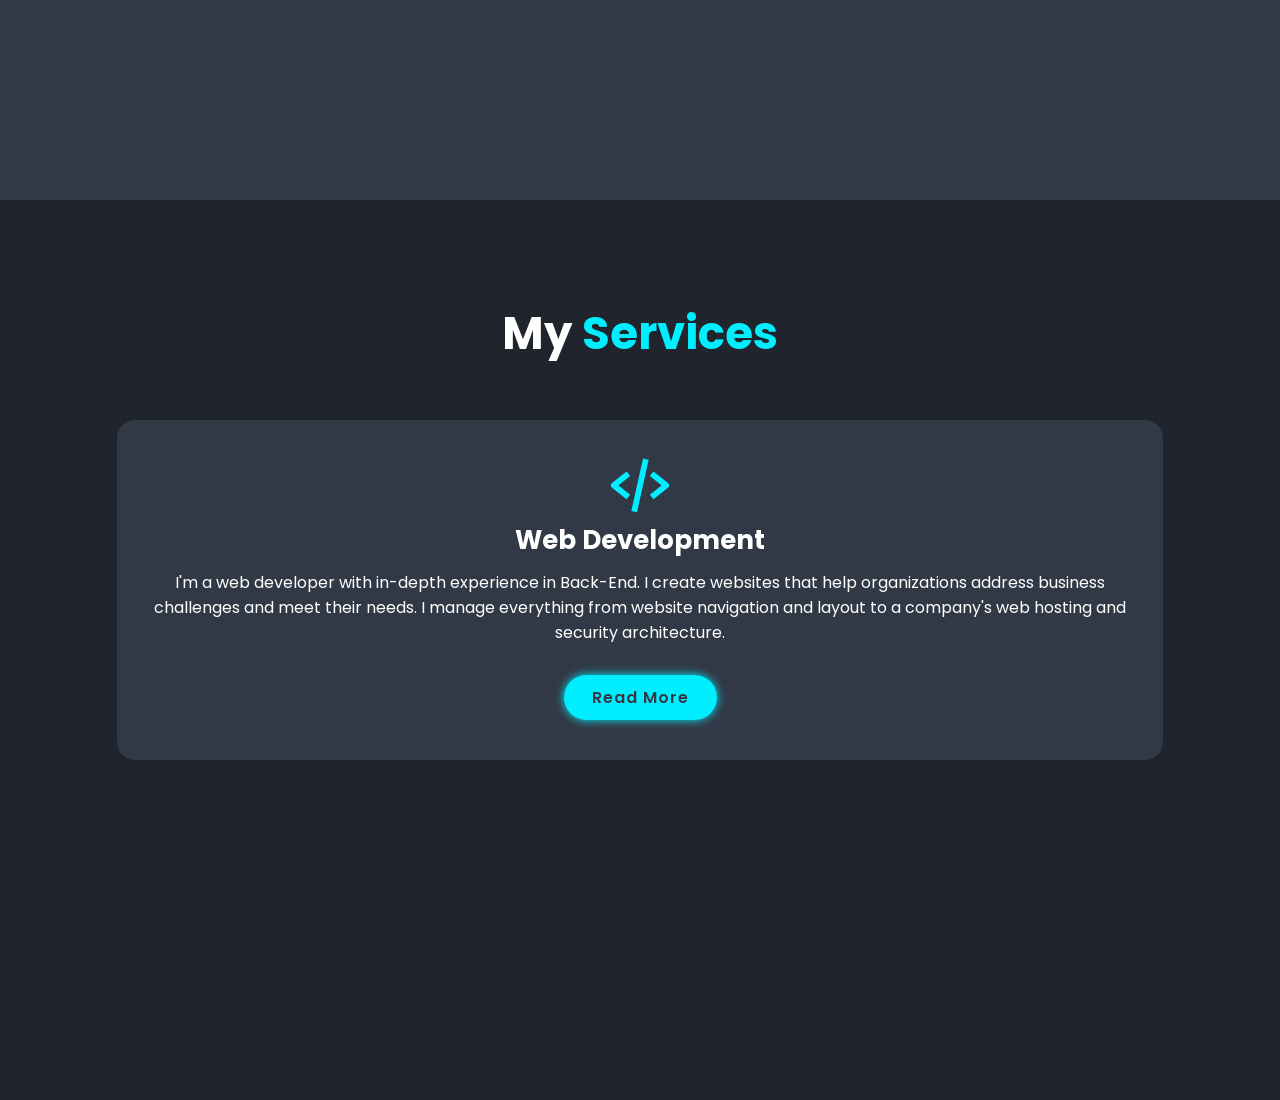
==== commit eae9df21: "Add files via upload" ====
--- a/index.html
+++ b/index.html
@@ -1,214 +1,90 @@
 <!DOCTYPE html>
 <html lang="en">
 <head>
-<meta charset="utf-8">
-<meta http-equiv="X-UA-Compatible" content="IE=edge">
-<meta name="viewport" content="width=device-width, initial-scale=1">
-<title>Bilal Salam</title>
+    <meta charset="UTF-8">
+    <meta http-equiv="X-UA-Compatible" content="IE=edge">
+    <meta name="viewport" content="width=device-width, initial-scale=1.0">
+    <title>Personal Portfolio Website Design | Bilalsalam</title>
 
-<!-- Bootstrap -->
-<link rel="stylesheet" href="css/bootstrap.css">
-<style type="text/css">
-.EDu {
-}
-.Intrernship {
-}
-</style>
+    <!--box icons-->
+    <link href='https://unpkg.com/boxicons@2.1.4/css/boxicons.min.css' rel='stylesheet'>
 
-<!-- HTML5 shim and Respond.js for IE8 support of HTML5 elements and media queries -->
-<!-- WARNING: Respond.js doesn't work if you view the page via file:// -->
-<!--[if lt IE 9]>
-      <script src="https://oss.maxcdn.com/html5shiv/3.7.2/html5shiv.min.js"></script>
-      <script src="https://oss.maxcdn.com/respond/1.4.2/respond.min.js"></script>
-    <![endif]-->
+    <!--custom css-->
+    <link rel="stylesheet" href="style.css">
 </head>
+
 <body>
-<div class="container">
-  <hr>
-  <div class="row">
-    <div class="col-xs-6">
-      <h1>Bilal Mohammed A</h1>
-    </div>
-    <div class="col-xs-6">
-      <p class="text-right"><a>Download my </a><a href="file:///C|/Users/Hilal Mohammed/Desktop/Hilal Documents/resume.pdf">Resume</a><a> <span class="glyphicon glyphicon-download-alt" aria-hidden="true"></span></a></p>
-    </div>
-  </div>
-  <hr>
-  <div class="row">
-    <div class="col-xs-12">
-      <div class="media">
-        <div class="media-left"> <a href="#"> <img src="017e63c9-0fef-4aa3-a561-627aa233465e.jpg" width="320" height="400" alt=""/></a></div>
-        <div class="media-body">
-          <h2 class="media-heading">Web Developer</h2>
-          <strong><a href="https://medium.com/coding-at-dawn/46-encouraging-quotes-for-web-developers-21f3e68a9fdd"> “If debugging is the process of removing software bugs, then programming must be the process of putting them in” – Edsger Dijkstra </a></strong></div>
-        <a href="https://www.instagram.com/_bilal_salam_/?hl=en" target="new">Instagram</a></div>
-    </div>
-    <div class="col-xs-5 well col-md-offset-4">
-      <div class="row">
-        <div class="col-lg-6">
-          <h4><span class="glyphicon glyphicon-phone" aria-hidden="true"></span> :91 9809419768</h4>
+
+    <!--header design-->
+    <header class="header">
+        <a href="#" class="logo">Portfolio</a>
+
+        <i class='bx bx-menu' id="menu-icon"></i>
+
+        <nav class="navbar">
+            <a href="#home" class="active">Home</a>
+            <a href="#about">About</a>
+            <a href="#services">Services</a>
+        
+            <a href="mailto: bilalsalam65@gmail.com" target="_blank">Contact</a>
+        </nav>
+    </header>
+
+    <!--home section design-->
+    <section class="home" id="home">
+        <div class="home-content">
+            <h3>Hello It's Me</h3>
+            <h1><pre>Bilal Mohammed A</pre></h1>
+            <h3>And I'm a <span>Python Developer</span></h3>
+            <p>I provide high quality work..</p>
+            <div class="social-media">
+                <a href="https://www.facebook.com/bilal.salam.9655" target="_blank"><i class='bx bxl-facebook'></i></a>
+                <a href="#"><i class='bx bxl-twitter'></i></a>
+                <a href="https://www.instagram.com/_bilal_salam_?igshid=MzNINGNKZWQ4Mg=="><i class='bx bxl-instagram-alt' ></i></a>
+                <a href="https://www.linkedin.com/in/bilal-mohammeda"><i class='bx bxl-linkedin' ></i></a>
+            </div>
+            <a href="C:\Users\Hilal Mohammed\Desktop\Python\pro\resume.pdf" class="btn">Download Resume</a>
         </div>
-        <div class="col-lg-6">
-          <h4><span class="glyphicon glyphicon-envelope" aria-hidden="true"></span> : bilalsalam65@gmail.com</h4>
+
+
+
+        <div class="home-img">
+            <img src="images/home.png" alt="">
         </div>
-      </div>
-      <div class="row">
-        <div class="col-lg-6">
-          <h4><span class="glyphicon glyphicon-map-marker" aria-hidden="true"></span> : HB Manzil Sainik School (PO),Amballoor</h4>
+    </section>
+
+    <!-- about section design-->
+    <section class="about" id="about">
+        <div class="about-img">
+            <img src="C:\Users\Hilal Mohammed\Desktop\Python\pro\333.JPG" alt="">
         </div>
-        <div class="col-lg-6"></div>
-      </div>
-    </div>
-  </div>
-  <hr>
-  <div class="row EDu">
-    <div class="col-sm-8 col-lg-7">
-      <h2>Education</h2>
-      <hr>
-      <div class="row">
-        <div class="col-xs-6">
-          <h4>College of Engineering,Muttathara</h4>
+
+        <div class="about-content">
+            <h2 class="heading">About <span>Me</span></h2>
+            <h3>Python Developer</h3>
+            <p>Knowledge of Python and related frameworks including Django.<br>A deep understanding on multi-process architecture and the threading limitations<br> of Python. 
+                Familiarity with server-side templating languages.<br> </p>
+            <a href="#" class="btn">Read More</a>
         </div>
-        <div class="col-xs-6">
-          <h4 class="text-right"><span class="glyphicon glyphicon-calendar" aria-hidden="true"></span> 2018 - 2022</h4>
+    </section>
+
+    <!-- services section design -->
+    <section class="services" id="services">
+        <h2 class="heading">My <span>Services</span></h2>
+
+        <div class="services-container">
+            <div class="services-box">
+                <i class='bx bx-code-alt'></i>
+                <h3>Web Development</h3>
+                <p>I'm a web developer with in-depth experience in Back-End.  I create websites that help organizations address business challenges and meet their needs. I manage everything from website navigation and layout to a company's web hosting and security architecture.</p>
+                <a href="#" class="btn">Read More</a>
+            </div>
+
+            
+
         </div>
-      </div>
-      <h4><span class="label label-default">Graduation</span></h4>
-      <p>The College of Engineering Muttathara, is the ninth Engineering College under the Co-operative Academy of Professional Education. It was started in 2016 under the Co-operative Academy of Professional Education Society.</p>
-      <a href="https://cemuttathara.org/" target="new"> College of Engineering Muttathara </a>
-      <div class="row">
-        <div class="col-xs-6">
-          <h4>Govt.HSS,Kulathoor</h4>
-        </div>
-        <div class="col
-           <h4 class="text-right">&nbsp;
-          <h4 class="text-right"><span class="glyphicon glyphicon-calendar" aria-hidden="true"></span> 2016-2018</h4>
-        </div>
-      </div>
-      <h4><span class="label label-default">Higher Secondary</span></h4>
-      <p></p>
-      <a href="https://www.google.com/maps/uv?pb=!1s0x3b05be8ddf71449b:0x9cc65a58ab740cec!3m1!7e115!4shttps://lh5.googleusercontent.com/p/AF1QipPWMw6dT3Jnxt-10v-lchp_ntFnk-zaHBDnufw1%3Dw282-h160-k-no!5sgovt+hss+kulathoor+school+code+-+Google+Search!15zQ2dJZ0FRPT0&imagekey=!1e10!2sAF1QipPWMw6dT3Jnxt-10v-lchp_ntFnk-zaHBDnufw1&hl=en&sa=X&ved=2ahUKEwiK3YTK9-TzAhUs63MBHTxiD-AQoip6BAhQEAM" target="new">Govt HSS Kulathoor</a></div>
-    <div class="col-sm-8 col-lg-7">&nbsp;</div>
-    <div class="col-sm-4 col-lg-5">
-      <h2>Skill Set</h2>
-      <hr>
-      <!-- Green Progress Bar -->
-      <div class="progress">
-        <div class="progress-bar progress-bar-success" role="progressbar" aria-valuenow="85" aria-valuemin="0" aria-valuemax="100" style="width: 45%"> HTML</div>
-      </div>
-      <!-- Blue Progress Bar -->
-      <div class="progress">
-        <div class="progress-bar progress-bar-success" role="progressbar" aria-valuenow="" aria-valuemin="0" aria-valuemax="100" style="width: 40%"> CSS</div>
-      </div>
-      <!-- Yellow Progress Bar -->
-      <div class="progress">
-        <div class="progress-bar progress-bar-success" role="progressbar" aria-valuenow="70" aria-valuemin="0" aria-valuemax="100" style="width: 40%"> JAVASCRIPT</div>
-      </div>
-      <!-- Red Progress Bar -->
-      <div class="progress">
-        <div class="progress-bar progress-bar-info" role="progressbar" aria-valuenow="60" aria-valuemin="0" aria-valuemax="100" style="width: 45%"> PHP</div>
-      </div>
-      <div class="progress">
-        <div class="progress-bar progress-bar-warning" role="progressbar" aria-valuenow="55" aria-valuemin="0" aria-valuemax="100" style="width: 45%"> WORDPRESS</div>
-      </div>
-      <div class="progress">
-        <div class="progress-bar progress-bar-danger" role="progressbar" aria-valuenow="50" aria-valuemin="0" aria-valuemax="100" style="width: 50%"> PHOTOSHOP</div>
-      </div>
-      <div class="progress">
-        <div class="progress-bar progress-bar-danger" role="progressbar" aria-valuenow="50" aria-valuemin="0" aria-valuemax="100" style="width: 45%"> ILLUSTRATOR</div>
-      </div>
-    </div>
-  </div>
-  <hr>
-  <h2>Internships</h2>
-  <hr>
-  <div class="row">
-    <div class="col-lg-6">
-      <div class="row">
-        <div class="col-xs-5">
-          <h4>Kwick Lab</h4>
-        </div>
-        <div class="col-xs-5">
-          <h4 class="text-right"><span class="glyphicon glyphicon-calendar" aria-hidden="true"></span> 2021</h4>
-        </div>
-      </div>
-      <h4><span class="label label-default">Android Application Development</span></h4>
-      <p>&nbsp;</p>
-      <ul>
-        <li> <a href="Intern.pdf" target="new">Certificate</a>
-      </ul>
-      <a href="/Coursera 8WQWTU9MKTCG.pdf" /a>. </a></div>
-    <a href="/Coursera 8WQWTU9MKTCG.pdf" /a>
-    <div class="col-lg-6">
-      <div class="row">
-          <div class="col-xs-5"> </div>
-          <div class="col-xs-6">
-            <h4 class="text-right">&nbsp;</h4>
-        </div>
-      </div>
-        <h4><span class="label label-default">Training Certificates</span></h4>
-      <p>&nbsp;</p>
+    </section>
 
-    
-        <li> <a href="Coursera 8APX7NNWUPXX.pdf" target="new"> Google Cloud Certificate</a>
-      </ul>
-  
-      </ul>
-      </div>
-    </a></div>
-  <a href="/Coursera 8WQWTU9MKTCG.pdf" /a>
-  <hr>
-  
-  <hr>
-  <h2>Contact</h2>
-  <hr>
-</a></div>
-<a href="/Coursera 8WQWTU9MKTCG.pdf" /a>
-<div class="container">
-  <div class="row">
-    <div class="col-lg-offset-3 col-xs-12 col-lg-6">
-      <div class="jumbotron">
-        <div class="row text-center">
-          <div class="text-center col-xs-12 col-sm-12 col-md-12 col-lg-12"> </div>
-          <div class="text-center col-lg-12">
-            <!-- CONTACT FORM https://github.com/jonmbake/bootstrap3-contact-form -->
-            <form role="form" id="feedbackForm" class="text-center">
-              <div class="form-group">
-                <label for="name">Name</label>
-                <input type="text" class="form-control" id="name" name="name" placeholder="Name">
-                <span class="help-block" style="display: none;">Please enter your name.</span></div>
-              <div class="form-group">
-                <label for="email">E-Mail</label>
-                <input type="email" class="form-control" id="email" name="email" placeholder="Email Address">
-                <span class="help-block" style="display: none;">Please enter a valid e-mail address.</span></div>
-              <div class="form-group">
-                <label for="message">Message</label>
-                <textarea rows="10" cols="100" class="form-control" id="message" name="message" placeholder="Message"></textarea>
-                <span class="help-block" style="display: none;">Please enter a message.</span></div>
-              <span class="help-block" style="display: none;">Please enter a the security code.</span>
-              <button type="submit" id="feedbackSubmit" class="btn btn-primary btn-lg" style=" margin-top: 10px;"> Send</button>
-            </form>
-            <!-- END CONTACT FORM -->
-          </div>
-        </div>
-      </div>
-    </div>
-  </div>
-</div>
-<hr>
-<footer class="text-center">
-  <div class="container">
-    <div class="row">
-      <div class="col-xs-12">
-        <p>Copyright © MyWebsite. All rights reserved.</p>
-      </div>
-    </div>
-  </div>
-</footer>
-<!-- jQuery (necessary for Bootstrap's JavaScript plugins) -->
-<script src="js/jquery-1.11.3.min.js"></script>
-<!-- Include all compiled plugins (below), or include individual files as needed -->
-<script src="js/bootstrap.js"></script>
-</a>
+    <script src="script.js"></script>
 </body>
-</html>
+</html>
--- a/style.css
+++ b/style.css
@@ -0,0 +1,226 @@
+@import url('https://fonts.googleapis.com/css2?family=Poppins:wght@300;400;500;600;700;800;900&display=swap');
+
+* {
+    margin: 0;
+    padding: 0;
+    box-sizing: border-box;
+    text-decoration: none;
+    border: none;
+    outline: none;
+    scroll-behavior: smooth;
+    font-family: 'Poppins',sans-serif;
+}
+
+:root {
+    --bg-color: #1f242d;
+    --second-bg-color: #323946;
+    --text-color:#fff;
+    --main-color:#0ef;
+}
+
+html {
+    font-size: 62.5%;
+    overflow-x: hidden;
+}
+
+body {
+    background: var(--bg-color);
+    color: var(--text-color);
+}
+
+section {
+    min-height: 100vh;
+    padding: 10rem 9% 2rem;
+}
+
+.header {
+    position: fixed;
+    top: 0;
+    left: 0;
+    width: 100%;
+    padding: 2rem 9%;
+    background: var(--bg-color);
+    display: flex;
+    justify-content: space-between;
+    align-items: center;
+    z-index: 100;
+}
+
+.logo {
+    font-size: 2.5rem;
+    color: var(--text-color);
+    font-weight: 600;
+    cursor: default;
+}
+
+.navbar a {
+    font-size: 1.7rem;
+    color: var(--text-color);
+    margin-left: 4rem;
+    transition: .3s;
+}
+
+.navbar a:hover,
+.navbar a.active {
+    color: var(--main-color);
+}
+
+#menu-icon {
+    font-size: 3.6rem;
+    color: var(--text-color);
+    display: none;
+}
+
+img {
+    max-width: 100%;
+    max-height: 100%;
+}
+
+.home-img {
+    width: 400px;
+    height: 500px;
+}
+
+.home {
+    display: flex;
+    justify-content: center;
+    align-items: center;
+}
+
+.home-content h3 {
+    font-size: 3.2rem;
+    font-weight: 700;
+}
+
+.home-content h3 {
+    font-size: 3.2rem;
+    font-weight: 700;
+}
+
+.home-content h3:nth-of-type(2){
+    margin-bottom: 2rem;
+}
+
+span {
+    color: var(--main-color);
+}
+
+.home-content h1 {
+    font-size: 5.6rem;
+    font-weight: 700;
+    line-height: 1.3;
+}
+
+.home-content p {
+    font-size: 1.6rem;
+}
+
+.social-media a {
+    display: inline-flex;
+    justify-content: center;
+    align-items: center;
+    width: 4rem;
+    height: 4rem;
+    background: transparent;
+    border: .2rem solid var(--main-color);
+    border-radius: 50%;
+    font-size: 2rem;
+    color: var(--main-color);
+    margin: 3rem 1.5rem 3rem 0;
+    transition: .5s ease;
+}
+
+.social-media a:hover {
+    background: var(--main-color);
+    color: var(--second-bg-color);
+    box-shadow: 0 0 1rem var(--main-color);
+}
+
+.btn {
+    display: inline-block;
+    padding: 1rem 2.8rem;
+    background: var(--main-color);
+    border-radius: 4rem;
+    box-shadow: 0 0 1rem var(--main-color);
+    font-size: 1.6rem;
+    color: var(--second-bg-color);
+    letter-spacing: .1rem;
+    font-weight: 600;
+    transition: .5s ease;
+}
+
+.btn:hover {
+    box-shadow: none;
+}
+
+.about {
+    display: flex;
+    justify-content: center;
+    align-items: center;
+    gap: 2rem;
+    background: var(--second-bg-color);
+}
+
+.about-img img {
+    width: 35vw;
+}
+
+.heading {
+    text-align: center;
+    font-size: 4.5rem;
+}
+
+.about-content h2 {
+    text-align: left;
+    line-height: 1.2;
+}
+
+.about-content h3 {
+    font-size: 2.6rem;
+}
+
+.about-content p {
+    font-size: 1.6rem;
+    margin: 2rem 0 3rem;
+}
+
+.services h2 {
+    margin-bottom: 5rem;
+}
+
+.services-container {
+    display: flex;
+    justify-content: center;
+    align-items: center;
+    flex-wrap: wrap;
+    gap: 2rem;
+}
+
+.services-container .services-box {
+    flex: 1 1 30rem;
+    background: var(--second-bg-color);
+    padding: 3rem 2rem 4rem;
+    border-radius: 2rem;
+    text-align: center;
+    border: .2rem solid var(--bg-color);
+    transition: .5s ease;
+}
+
+.services-container .services-box:hover {
+    border-color: var(--main-color);
+    transform: scale(1.02);
+}
+
+.services-box i {
+    font-size: 7rem;
+    color: var(--main-color);
+}
+
+.services-box h3 {
+    font-size: 2.6rem;
+}
+
+.services-box p {
+    font-size: 1.6rem;
+    margin: 1rem 0 3rem;
+}
